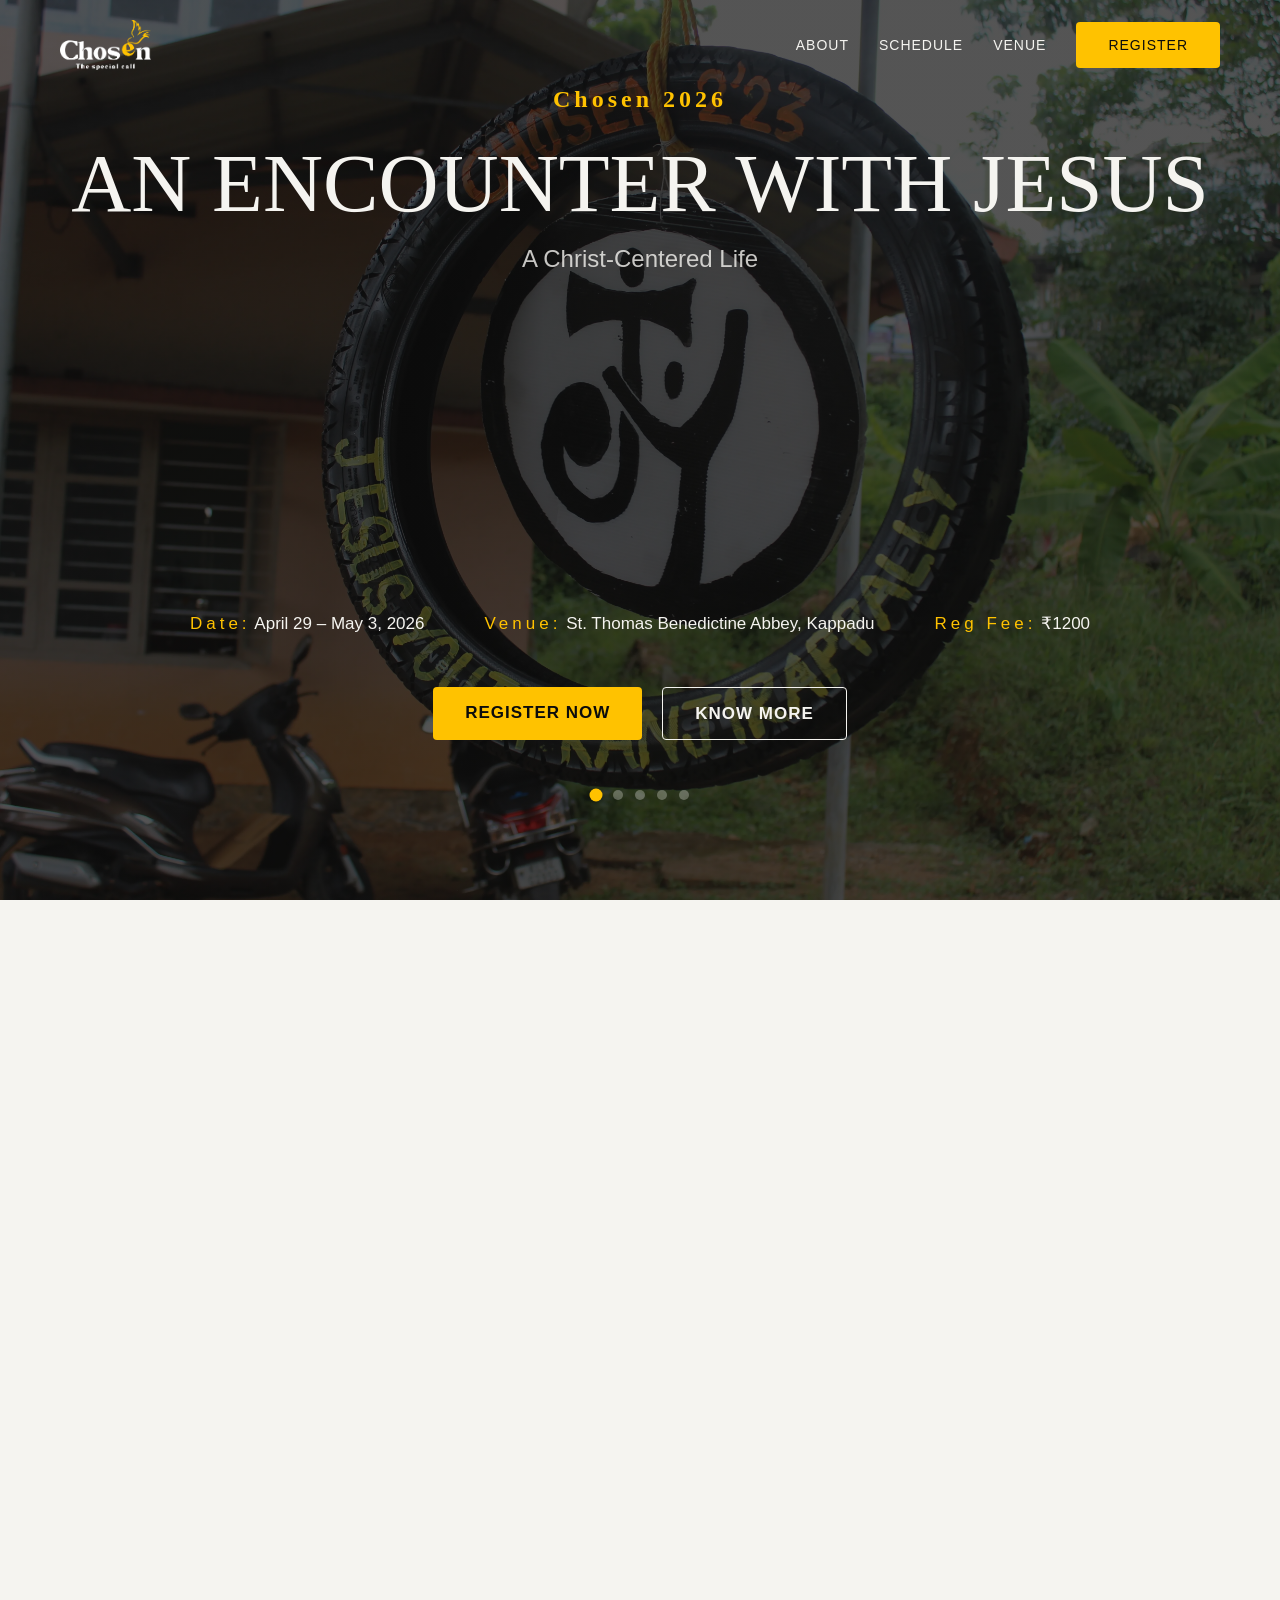
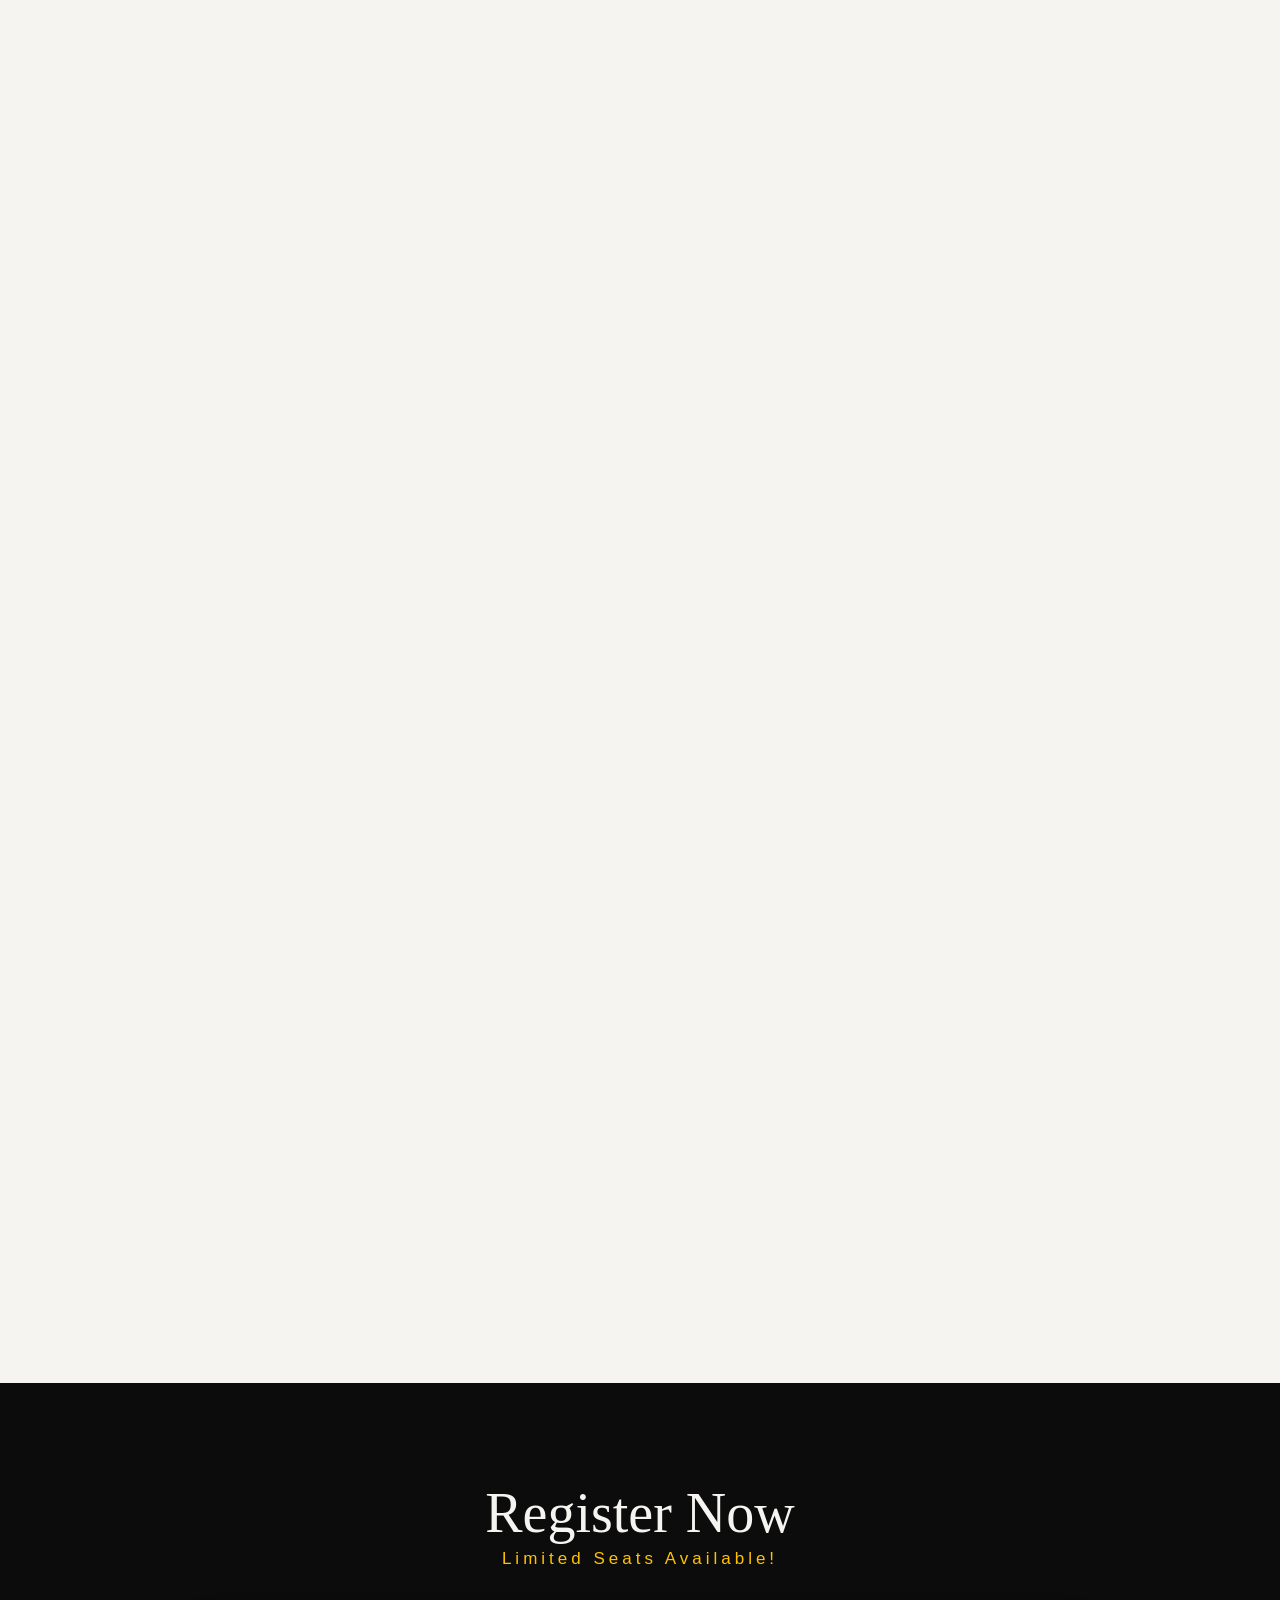
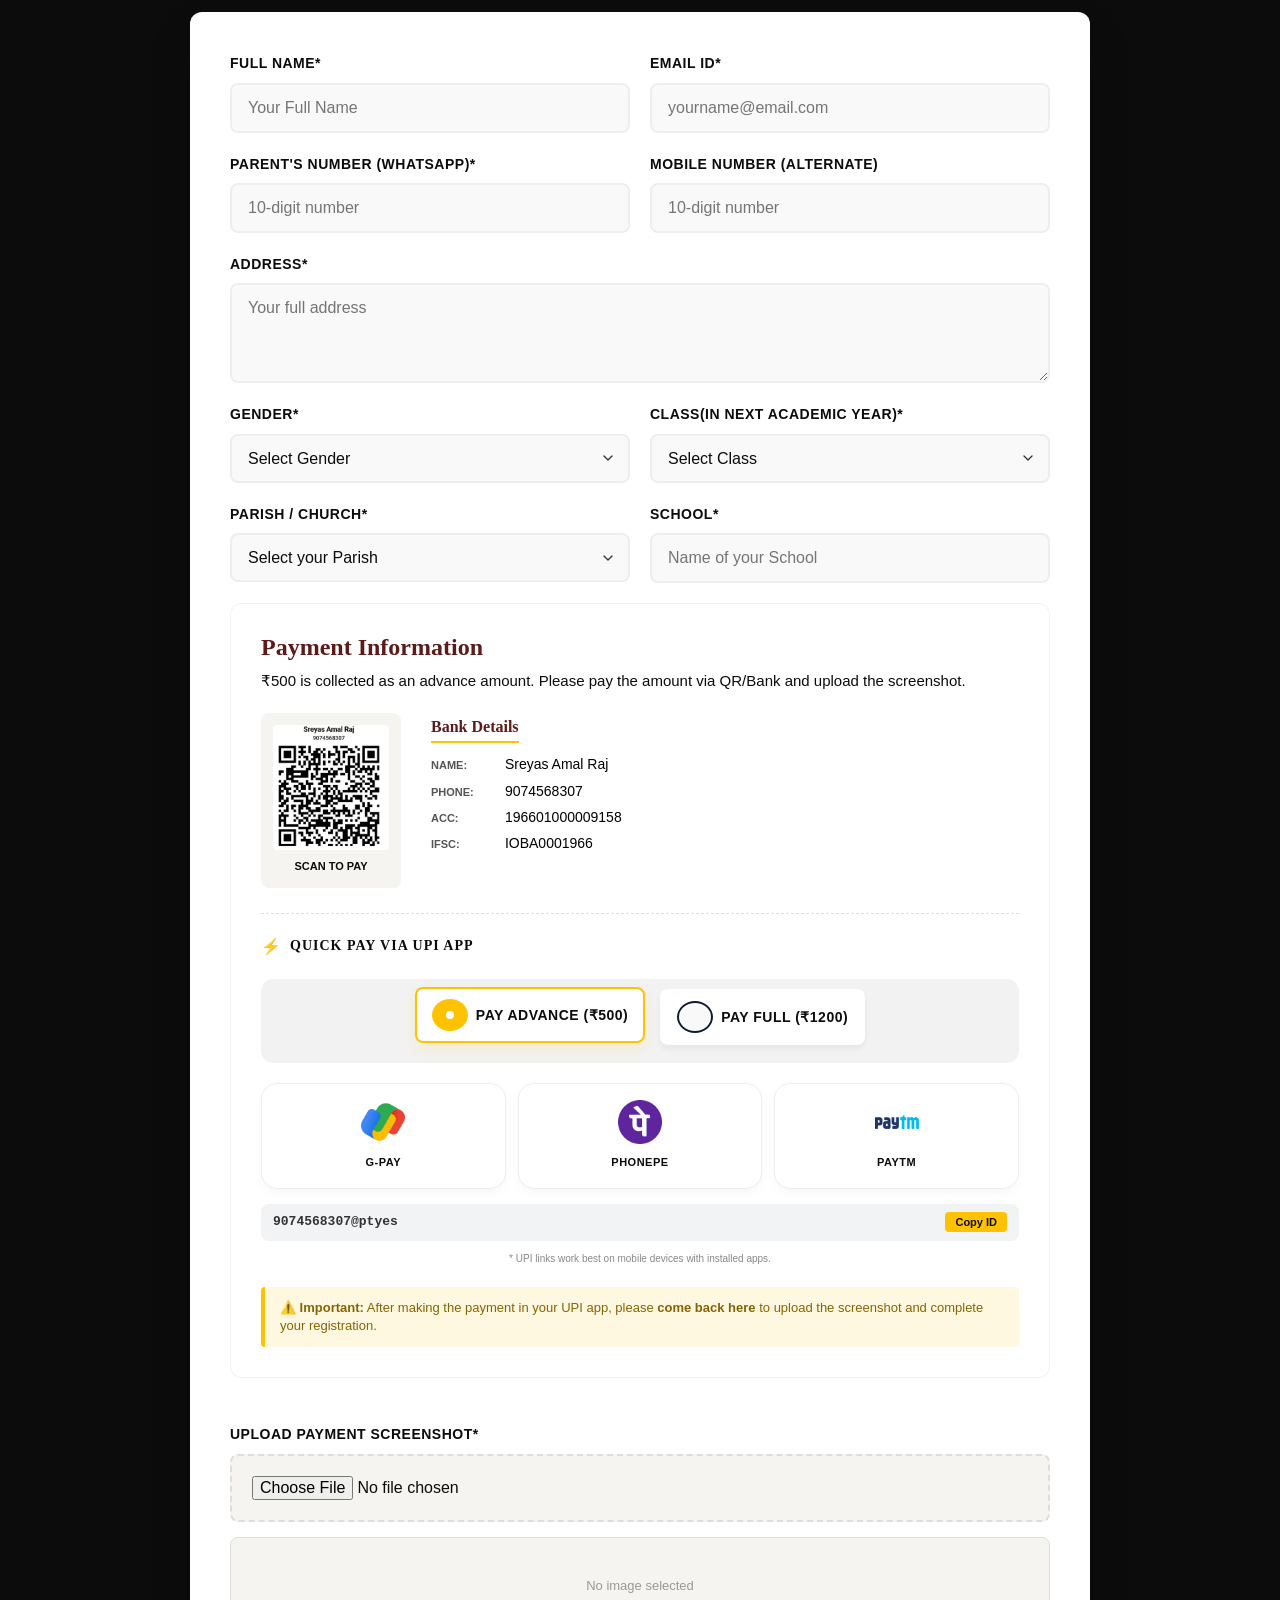
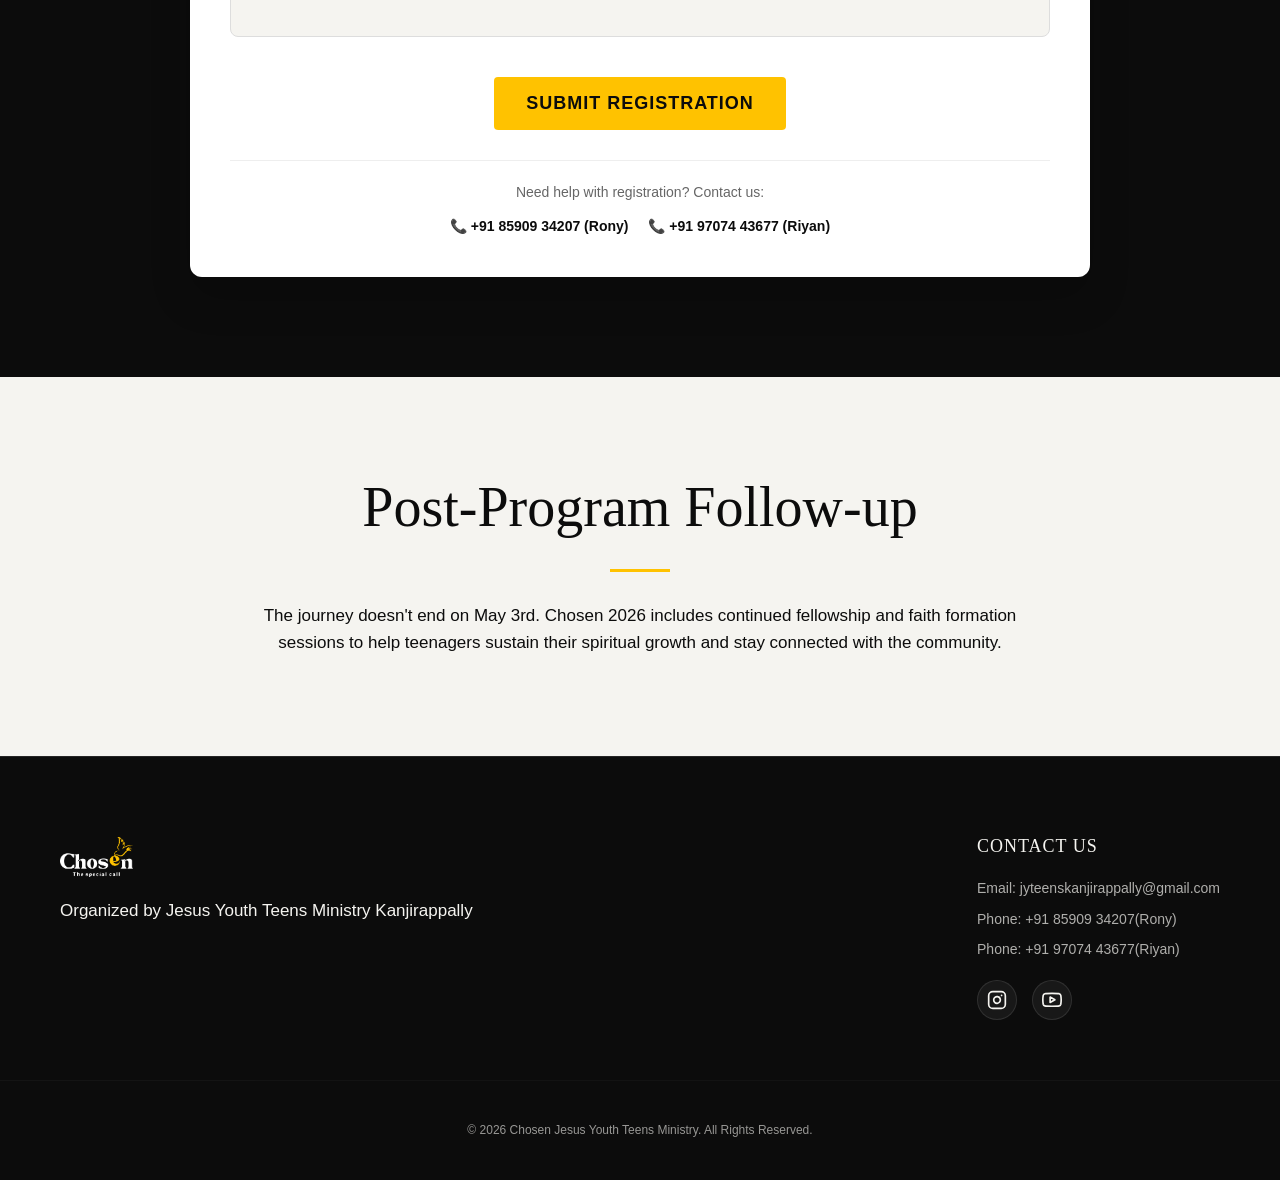
==== index.html @ 2f6049f5 "Updates" ====
<!DOCTYPE html>
<html lang="en">

<head>
    <meta charset="UTF-8">
    <meta name="viewport" content="width=device-width, initial-scale=1.0">
    <title>Chosen 2026 | Jesus Youth Teens Ministry</title>
    <meta name="description"
        content="An Encounter with Jesus | A Christ-Centered Life. Join us for Chosen 2026 at St. Thomas Benedictine Abbey. April 29 to May 3, 2026.">
    <meta name="keywords"
        content="Chosen 2026, Jesus Youth, Teens Ministry, Christ-Centered Life, St. Thomas Benedictine Abbey, Catholic Youth Program">
    <meta name="author" content="Jesus Youth Teens Ministry">

    <!-- Open Graph / Facebook -->
    <meta property="og:type" content="website">
    <meta property="og:url" content="https://chosen.jykply.in">
    <meta property="og:title" content="Chosen 2026 | Jesus Youth Teens Ministry">
    <meta property="og:description"
        content="An Encounter with Jesus | A Christ-Centered Life. Join us for Chosen 2026 at St. Thomas Benedictine Abbey.">
    <meta property="og:image" content="assets/img1.webp">




    <!-- Theme Color -->
    <meta name="theme-color" content="#0C0C0C">

    <!-- Fonts -->
    <link
        href="https://api.fontshare.com/v2/css?f[]=gambarino@400&f[]=ranade@100,200,300,400,500,700,800,900&display=swap"
        rel="stylesheet">

    <!-- CSS -->
    <link rel="stylesheet" href="index.css">
</head>

<body>
    <!-- Preloader -->
    <div id="preloader">
        <div class="preloader-content">
            <img src="assets/Preloader.png" alt="Holy Spirit Pigeon" class="pigeon-loader">
            <p class="preloader-caption">Come Holy Spirit, fill our hearts...</p>
        </div>
    </div>

    <!-- Hero Section -->
    <header class="dark-bg" id="hero">
        <div class="hero-carousel">
            <div class="carousel-slide active"
                style="background-image: linear-gradient(rgba(12, 12, 12, 0.7), rgba(12, 12, 12, 0.7)), url('assets/img1.webp');">
            </div>
            <div class="carousel-slide"
                style="background-image: linear-gradient(rgba(12, 12, 12, 0.7), rgba(12, 12, 12, 0.7)), url('assets/img2.webp');">
            </div>
            <div class="carousel-slide"
                style="background-image: linear-gradient(rgba(12, 12, 12, 0.7), rgba(12, 12, 12, 0.7)), url('assets/img3.webp');">
            </div>
            <div class="carousel-slide"
                style="background-image: linear-gradient(rgba(12, 12, 12, 0.7), rgba(12, 12, 12, 0.7)), url('assets/img4.webp');">
            </div>
            <div class="carousel-slide"
                style="background-image: linear-gradient(rgba(12, 12, 12, 0.7), rgba(12, 12, 12, 0.7)), url('assets/img5.webp');">
            </div>
        </div>

        <nav>
            <div class="nav-container">
                <img src="assets/Chosen logo- White.png" alt="Chosen Logo" class="logo">
                <div class="nav-links">
                    <a href="#about">About</a>
                    <a href="#schedule">Schedule</a>
                    <a href="#venue">Venue</a>
                    <a href="#register" class="btn btn-primary small">Register</a>
                </div>
            </div>
        </nav>

        <section class="hero-content">
            <div class="reveal">
                <h4 class="gold-text">Chosen 2026</h4>
                <h1>AN ENCOUNTER <br class="mobile-break">WITH JESUS</h1>
                <p class="tagline">A Christ-Centered Life</p>
                <div class="hero-bottom-wrapper">
                    <div class="hero-details">
                        <span><span class="gold-text">Date:</span> April 29 – May 3, 2026</span>
                        <span><span class="gold-text">Venue:</span> St. Thomas Benedictine Abbey, Kappadu</span>
                        <span><span class="gold-text">Reg Fee:</span> ₹1200</span>
                    </div>
                    <div class="hero-actions">
                        <a href="#register" class="btn btn-primary">Register Now</a>
                        <a href="#about" class="btn btn-outline">Know More</a>
                    </div>
                    <div class="carousel-dots">
                        <span class="dot active"></span>
                        <span class="dot"></span>
                        <span class="dot"></span>
                        <span class="dot"></span>
                        <span class="dot"></span>
                    </div>
                </div>
            </div>
        </section>
    </header>

    <!-- Verse Section -->
    <section class="verse-section reveal">
        <div class="center-text max-800">
            <blockquote class="sacred-quote">
                "He calls his own sheep by name and leads them out."
                <cite>John 10:3</cite>
            </blockquote>
        </div>
    </section>

    <!-- Community Intercession Section -->
    <section id="intercession" class="reveal">
        <div class="intercession-container center-text">
            <h2 class="section-title">Community Intercession</h2>
            <div class="divider center"></div>
            <p class="sub-text">Wait Wait Wait... Before Scrolling further down just offer a prayer for our Program</p>
            <div class="grand-total-box">
                <span class="total-label">Total Intercessions Offered</span>
                <div class="total-count" id="grand-total-count">...</div>
            </div>

            <div class="intercession-grid">
                <!-- Dynamically populated by script.js -->
            </div> <!-- closing intercession-grid -->
        </div> <!-- closing intercession-container -->

    </section>

    <!-- About Section -->
    <section id="about" class="reveal">
        <div class="section-grid">
            <div class="text-content">
                <h2 class="section-title">About the Program</h2>
                <div class="divider"></div>
                <p>Chosen 2026 is the premier Jesus Youth Teens Ministry program designed specifically for teenagers to
                    encounter the living Christ. Our mission is to help young hearts find their purpose and growth in a
                    Christ-centered life through spiritual formation, fellowship, and joyful witness.</p>
                <p>Now in its <strong>4th successful year</strong>, Chosen continues to be a transformative journey for
                    students across the region, building on the grace and testimony of the past three years.</p>
            </div>
            <div class="stats-grid">
                <div class="stat-card">
                    <span class="stat-num">3+</span>
                    <span class="stat-label">Years of Impact</span>
                </div>
                <div class="stat-card">
                    <span class="stat-num">2026</span>
                    <span class="stat-label">4th Edition</span>
                </div>
            </div>
        </div>
    </section>

    <!-- Who Can Attend -->
    <section id="eligibility" class="dark-bg reveal">
        <div class="container">
            <h2 class="center-text">Who Can Attend?</h2>
            <div class="eligibility-content">
                <div class="eligibility-card">
                    <div class="card-icon">🎓</div>
                    <h3>Students</h3>
                    <p>Open to all students from <strong>Class 8 to 12</strong>.</p>
                </div>
                <div class="eligibility-card">
                    <div class="card-icon">✨</div>
                    <h3>Open Heart</h3>
                    <p>No prior experience required—just a heart open to encounter Jesus.</p>
                </div>
            </div>
        </div>
    </section>

    <!-- Program Highlights -->
    <section id="highlights" class="reveal">
        <h2 class="center-text">Program Highlights</h2>
        <div class="divider center"></div>
        <div class="highlights-grid">
            <div class="highlight-item">
                <div class="item-icon">
                    <svg viewBox="0 0 24 24" fill="none" stroke="currentColor" stroke-width="1.5" stroke-linecap="round"
                        stroke-linejoin="round">
                        <path d="M12 2v20M2 12h20"></path>
                        <circle cx="12" cy="12" r="10"></circle>
                    </svg>
                </div>
                <h3>Eucharistic Adoration</h3>
                <p>A quiet time of profound encounter and intimate prayer with the Blessed Sacrament.</p>
            </div>
            <div class="highlight-item">
                <div class="item-icon">
                    <svg viewBox="0 0 24 24" fill="none" stroke="currentColor" stroke-width="1.5" stroke-linecap="round"
                        stroke-linejoin="round">
                        <path d="M3 9l9-7 9 7v11a2 2 0 0 1-2 2H5a2 2 0 0 1-2-2z"></path>
                        <polyline points="9 22 9 12 15 12 15 22"></polyline>
                        <path d="M12 7v5"></path>
                        <path d="M10 9h4"></path>
                    </svg>
                </div>
                <h3>Holy Mass & Confession</h3>
                <p>The source and summit of our faith, celebrated with devotion, alongside the healing grace of
                    God's mercy through Reconciliation.</p>
            </div>
            <div class="highlight-item">
                <div class="item-icon">
                    <svg viewBox="0 0 24 24" fill="none" stroke="currentColor" stroke-width="1.5" stroke-linecap="round"
                        stroke-linejoin="round">
                        <path d="M12 1a3 3 0 0 0-3 3v8a3 3 0 0 0 6 0V4a3 3 0 0 0-3-3z"></path>
                        <path d="M19 10v2a7 7 0 0 1-14 0v-2"></path>
                        <line x1="12" y1="19" x2="12" y2="23"></line>
                        <line x1="8" y1="23" x2="16" y2="23"></line>
                    </svg>
                </div>
                <h3>Spirit-filled Talks</h3>
                <p>Inspiring sessions led by speakers who share powerful testimonies and biblical insights.</p>
            </div>
            <div class="highlight-item">
                <div class="item-icon">
                    <svg viewBox="0 0 24 24" fill="none" stroke="currentColor" stroke-width="1.5" stroke-linecap="round"
                        stroke-linejoin="round">
                        <path d="M9 18V5l12-2v13"></path>
                        <circle cx="6" cy="18" r="3"></circle>
                        <circle cx="18" cy="16" r="3"></circle>
                    </svg>
                </div>
                <h3>Music Concert</h3>
                <p>Lively worship and praise music that connects the heart to the Heavens.</p>
            </div>
            <div class="highlight-item">
                <div class="item-icon">
                    <svg viewBox="0 0 24 24" fill="none" stroke="currentColor" stroke-width="1.5" stroke-linecap="round"
                        stroke-linejoin="round">
                        <rect x="2" y="7" width="20" height="15" rx="2" ry="2"></rect>
                        <polyline points="17 2 12 7 7 2"></polyline>
                    </svg>
                </div>
                <h3>Skits & Games</h3>
                <p>Creative expressions of faith and interactive games that build lasting bonds.</p>
            </div>
            <div class="highlight-item">
                <div class="item-icon">
                    <svg viewBox="0 0 24 24" fill="none" stroke="currentColor" stroke-width="1.5" stroke-linecap="round"
                        stroke-linejoin="round">
                        <path d="M17 21v-2a4 4 0 0 0-4-4H5a4 4 0 0 0-4 4v2"></path>
                        <circle cx="9" cy="7" r="4"></circle>
                        <path d="M23 21v-2a4 4 0 0 0-3-3.87"></path>
                        <path d="M16 3.13a4 4 0 0 1 0 7.75"></path>
                    </svg>
                </div>
                <h3>Fellowship</h3>
                <p>Join a community of like-minded teenagers growing together in faith and love.</p>
            </div>
        </div>
    </section>

    <!-- Schedule Overview -->
    <section id="schedule" class="dark-bg reveal">
        <h2 class="center-text">Schedule Overview</h2>
        <div class="timeline">
            <div class="timeline-item">
                <div class="day">Day 1</div>
                <div class="event">
                    <h4>April 29 | 5:00 PM</h4>
                    <p>Arrival & Opening Session</p>
                </div>
            </div>
            <div class="timeline-item">
                <div class="day">Day 2-4</div>
                <div class="event">
                    <h4>April 30 - May 2</h4>
                    <p>Spiritual Enrichement, Activities & Fellowship</p>
                </div>
            </div>
            <div class="timeline-item">
                <div class="day">Day 5</div>
                <div class="event">
                    <h4>May 3 | 9:00 AM</h4>
                    <p>Concluding Mass & Departure</p>
                </div>
            </div>
        </div>
    </section>

    <!-- Venue Section -->
    <section id="venue" class="reveal">
        <h2 class="center-text">Venue</h2>
        <div class="venue-container">
            <div class="venue-info">
                <h3>St. Thomas Benedictine Abbey, Kappadu</h3>
                <a href="https://www.google.com/maps/search/?api=1&query=St.+Thomas+Benedictine+Abbey" target="_blank"
                    class="btn btn-outline dark">Open in
                    Maps</a>
            </div>
            <div class="map-wrapper">
                <iframe
                    src="https://www.google.com/maps/embed?pb=!1m18!1m12!1m3!1d3580.5244296873966!2d76.77289981008549!3d9.59813097978207!2m3!1f0!2f0!3f0!3m2!1i1024!2i768!4f13.1!3m3!1m2!1s0x3b0634550fe5a6f3%3A0x4bdb28ea482c1e72!2sSt%20Thomas%20Benedictine%20Abbey!5e1!3m2!1sen!2sin!4v1774799631239!5m2!1sen!2sin"
                    width="100%" height="450" style="border:0;" allowfullscreen="" loading="lazy"
                    referrerpolicy="no-referrer-when-downgrade"></iframe>
            </div>
        </div>     
    </section>

    <!-- Registration Section -->
    <section id="register" class="dark-bg reveal">
        <div class="registration-container">
            <h2 class="center-text">Register Now</h2>
            <p class="center-text gold-text">Limited Seats Available!</p>
            <div class="form-wrapper">
                <form id="registration-form" class="registration-form">
                    <div class="form-grid">
                        <!-- Full Name -->
                        <div class="form-group">
                            <label for="name">Full Name*</label>
                            <input type="text" id="name" name="entry.2091411726" placeholder="Your Full Name" required>
                            <span class="error-message">Please enter your full name</span>
                        </div>

                        <!-- Email -->
                        <div class="form-group">
                            <label for="email">Email ID*</label>
                            <input type="email" id="email" name="entry.1028874845" placeholder="yourname@email.com"
                                required>
                            <span class="error-message">Please enter a valid email address</span>
                        </div>

                        <!-- Parent's Number -->
                        <div class="form-group">
                            <label for="mobile">Parent's Number (WhatsApp)*</label>
                            <input type="tel" id="mobile" name="entry.1828037736" placeholder="10-digit number" required
                                pattern="[0-9]{10}">
                            <span class="error-message">Please enter a valid 10-digit mobile number</span>
                        </div>

                        <!-- Mobile Number (Optional) -->
                        <div class="form-group">
                            <label for="alt_mobile">Mobile Number (Alternate)</label>
                            <input type="tel" id="alt_mobile" name="entry.1730163662" placeholder="10-digit number"
                                pattern="[0-9]{10}">
                        </div>

                        <!-- Address -->
                        <div class="form-group full-width">
                            <label for="address">Address*</label>
                            <textarea id="address" name="entry.2057962909" placeholder="Your full address" rows="3"
                                required></textarea>
                            <span class="error-message">Please enter your full address</span>
                        </div>

                        <!-- Gender -->
                        <div class="form-group">
                            <label for="gender">Gender*</label>
                            <select id="gender" name="entry.1030283989" required>
                                <option value="" disabled selected>Select Gender</option>
                                <option value="Male">Male</option>
                                <option value="Female">Female</option>
                            </select>
                            <span class="error-message">Please select your gender</span>
                        </div>

                        <!-- Class -->
                        <div class="form-group">
                            <label for="class">Class(In next academic year)*</label>
                            <select id="class" name="entry.146500009" required>
                                <option value="" disabled selected>Select Class</option>
                                <option value="8">8</option>
                                <option value="9">9</option>
                                <option value="10">10</option>
                                <option value="11">11</option>
                                <option value="12">12</option>
                                <option value="+2 Passout">+2 Passout</option>
                            </select>
                            <span class="error-message">Please select your class</span>
                        </div>

                        <!-- Parish -->
                        <div class="form-group">
                            <label for="parish_select">Parish / Church*</label>
                            <select id="parish_select" name="entry.349600665" required
                                onchange="toggleOtherParish(this.value)">
                                <option value="" disabled selected>Select your Parish</option>
                                <option value="Alampally St. Dominic">Alampally St. Dominic</option>
                                <option value="Amalagiri St. Thomas">Amalagiri St. Thomas</option>
                                <option value="Amaravathy St. Joseph">Amaravathy St. Joseph</option>
                                <option value="Anakkal St. Antony">Anakkal St. Antony</option>
                                <option value="Anakkara St. Thomas Forane">Anakkara St. Thomas Forane</option>
                                <option value="Anavilasam St. George">Anavilasam St. George</option>
                                <option value="Anchilippa Pius X">Anchilippa Pius X</option>
                                <option value="Angel Valley St. Mary">Angel Valley St. Mary</option>
                                <option value="Anickad St. Mary">Anickad St. Mary</option>
                                <option value="Aniyartholu St. Thomas">Aniyartholu St. Thomas</option>
                                <option value="Arayanjilimannu St. Joseph">Arayanjilimannu St. Joseph</option>
                                <option value="Azhangadu St. Antony">Azhangadu St. Antony</option>
                                <option value="Chakkupallam Carmala Matha">Chakkupallam Carmala Matha</option>
                                <option value="Chamampathal Fathim Matha">Chamampathal Fathim Matha</option>
                                <option value="Cheenkalthadam St. Joseph">Cheenkalthadam St. Joseph</option>
                                <option value="Chellarkovil Mar Sleeva">Chellarkovil Mar Sleeva</option>
                                <option value="Chembalam St. Mary">Chembalam St. Mary</option>
                                <option value="Chembanoly St. Sebastian">Chembanoly St. Sebastian</option>
                                <option value="Chemmannu St. Thomas">Chemmannu St. Thomas</option>
                                <option value="Chengalam St. Antony">Chengalam St. Antony</option>
                                <option value="Chenkal Sacred Heart">Chenkal Sacred Heart</option>
                                <option value="Chennakkunnu St. George">Chennakkunnu St. George</option>
                                <option value="Cheruvallikulam St. George">Cheruvallikulam St. George</option>
                                <option value="Cheruvally St. Mary">Cheruvally St. Mary</option>
                                <option value="Chinnar St. George">Chinnar St. George</option>
                                <option value="Chottupara St. Gianna">Chottupara St. Gianna</option>
                                <option value="Cumbammettu St. Joseph">Cumbammettu St. Joseph</option>
                                <option value="Edakkunnam Velankanni Matha">Edakkunnam Velankanni Matha</option>
                                <option value="Edamon St. Mary">Edamon St. Mary</option>
                                <option value="Elamgulam St. Mary">Elamgulam St. Mary</option>
                                <option value="Elangoi Holy Cross">Elangoi Holy Cross</option>
                                <option value="Elappara St. Alphonsa">Elappara St. Alphonsa</option>
                                <option value="Elikkulam Infant Jesus">Elikkulam Infant Jesus</option>
                                <option value="Elivalikkara St. Antony">Elivalikkara St. Antony</option>
                                <option value="Erumely Assumption Forane">Erumely Assumption Forane</option>
                                <option value="Eruthvapuzha Infant Jesus">Eruthvapuzha Infant Jesus</option>
                                <option value="Geenvalley Infant Jesus">Geenvalley Infant Jesus</option>
                                <option value="Grace Mount Grace Matha">Grace Mount Grace Matha</option>
                                <option value="Inchiyani Holy Family">Inchiyani Holy Family</option>
                                <option value="John Paul Nagar St. John Paul II">John Paul Nagar St. John Paul II
                                </option>
                                <option value="Kalthotty Holy Family">Kalthotty Holy Family</option>
                                <option value="Kanamala St.Thomas">Kanamala St.Thomas</option>
                                <option value="Kanayankavayal St. Mary">Kanayankavayal St. Mary</option>
                                <option value="Kanchiyar St. Mary">Kanchiyar St. Mary</option>
                                <option value="Kanjirapally St. Dominic Cathedral">Kanjirapally St. Dominic Cathedral
                                </option>
                                <option value="Kannampally St. Mary">Kannampally St. Mary</option>
                                <option value="Kannimala St. Joseph">Kannimala St. Joseph</option>
                                <option value="Kappad Holy Cross">Kappad Holy Cross</option>
                                <option value="Karikattoor St. Antony">Karikattoor St. Antony</option>
                                <option value="Karikulam Fathima Matha">Karikulam Fathima Matha</option>
                                <option value="Karunapuram St. Mary">Karunapuram St. Mary</option>
                                <option value="Kattappana St. George Forane">Kattappana St. George Forane</option>
                                <option value="Keerikkara St. Antony">Keerikkara St. Antony</option>
                                <option value="Kizhakkemattukatta St. Thomas">Kizhakkemattukatta St. Thomas</option>
                                <option value="Kochera St. Joseph">Kochera St. Joseph</option>
                                <option value="Kochuthovala St. Joseph">Kochuthovala St. Joseph</option>
                                <option value="Kollamula Maria Goretti">Kollamula Maria Goretti</option>
                                <option value="Konni St. Jude">Konni St. Jude</option>
                                <option value="Koothattukulam (Chittar) Assumption">Koothattukulam (Chittar) Assumption
                                </option>
                                <option value="Koovapally St. Joseph">Koovapally St. Joseph</option>
                                <option value="Koratty New St. Joseph">Koratty New St. Joseph</option>
                                <option value="Koruthodu St. George">Koruthodu St. George</option>
                                <option value="Kozhancherry Holy Family">Kozhancherry Holy Family</option>
                                <option value="Kumily-Attapallam St. Thomas Forane">Kumily-Attapallam St. Thomas Forane
                                </option>
                                <option value="Kunnumbhagam St. Joseph">Kunnumbhagam St. Joseph</option>
                                <option value="Kurumpanmoozhy St. Thomas">Kurumpanmoozhy St. Thomas</option>
                                <option value="Kuzhitholu St. Sebastian">Kuzhitholu St. Sebastian</option>
                                <option value="Madukka St. Mathew">Madukka St. Mathew</option>
                                <option value="Mangapara Nithyasahaya Matha">Mangapara Nithyasahaya Matha</option>
                                <option value="Mangapetta St. Thomas">Mangapetta St. Thomas</option>
                                <option value="Manipuzha Christ the King">Manipuzha Christ the King</option>
                                <option value="Mariagiri St. Sebastian">Mariagiri St. Sebastian</option>
                                <option value="Marykulam St. George">Marykulam St. George</option>
                                <option value="Meenkuzhy Little Flower">Meenkuzhy Little Flower</option>
                                <option value="Meloram St. Sebastian">Meloram St. Sebastian</option>
                                <option value="Meppara Lourde Matha">Meppara Lourde Matha</option>
                                <option value="Mlamala Fathima Matha">Mlamala Fathima Matha</option>
                                <option value="Mukkoottuthara St. Thomas">Mukkoottuthara St. Thomas</option>
                                <option value="Mukkulam St. George">Mukkulam St. George</option>
                                <option value="Mulankunnu Infant Jesus">Mulankunnu Infant Jesus</option>
                                <option value="Mundakayam Our Lady of Dolours">Mundakayam Our Lady of Dolours</option>
                                <option value="Mundakayam St Mary’s Latin Church">Mundakayam St Mary’s Latin Church
                                </option>
                                <option value="Mundakayam St. Joseph Church">Mundakayam St. Joseph Church</option>
                                <option value="Mundiyeruma Assumption">Mundiyeruma Assumption</option>
                                <option value="Murinjapuzha St. George">Murinjapuzha St. George</option>
                                <option value="Nallathanny Holy Family">Nallathanny Holy Family</option>
                                <option value="Narianpara Holy Cross">Narianpara Holy Cross</option>
                                <option value="Nazranipuram St. Mathew">Nazranipuram St. Mathew</option>
                                <option value="Nettithozhu St. Isidore">Nettithozhu St. Isidore</option>
                                <option value="Neyyattussery St. George">Neyyattussery St. George</option>
                                <option value="Nilackal-Thulapally Marthoma Sleeha">Nilackal-Thulapally Marthoma Sleeha
                                </option>
                                <option value="Niravu St. Mary">Niravu St. Mary</option>
                                <option value="Nirmalagiri St. Antony">Nirmalagiri St. Antony</option>
                                <option value="Nirmalapuram Holy Family">Nirmalapuram Holy Family</option>
                                <option value="Padanilam St. Sebastian">Padanilam St. Sebastian</option>
                                <option value="Palampra Gethsemene">Palampra Gethsemene</option>
                                <option value="Palapra Vimala Matha">Palapra Vimala Matha</option>
                                <option value="Paloorkavu St. George">Paloorkavu St. George</option>
                                <option value="Pampadumpara St. George">Pampadumpara St. George</option>
                                <option value="Panapilavu St. Joseph">Panapilavu St. Joseph</option>
                                <option value="Pathanamthitta Mary Matha Forane">Pathanamthitta Mary Matha Forane
                                </option>
                                <option value="Pazhaya Koratty">Pazhaya Koratty</option>
                                <option value="Pazhayidom St. Michael">Pazhayidom St. Michael</option>
                                <option value="Peermade St. Mary">Peermade St. Mary</option>
                                <option value="Periyar Vallakadavu St. Joseph">Periyar Vallakadavu St. Joseph</option>
                                <option value="Perunadu St. Jude">Perunadu St. Jude</option>
                                <option value="Perunthenaruvi St. Joseph">Perunthenaruvi St. Joseph</option>
                                <option value="Peruvanthanam St. Joseph Forane">Peruvanthanam St. Joseph Forane</option>
                                <option value="Pezhumpara Sacred Heart">Pezhumpara Sacred Heart</option>
                                <option value="Plachery Fathima Matha">Plachery Fathima Matha</option>
                                <option value="Podimattam St. Mary">Podimattam St. Mary</option>
                                <option value="Podimattam St. Joseph Latin Church">Podimattam St. Joseph Latin Church
                                </option>
                                <option value="Ponkunnam Holy Family Forane">Ponkunnam Holy Family Forane</option>
                                <option value="Poomattam St. Thomas">Poomattam St. Thomas</option>
                                <option value="Pulianmala St. Antony">Pulianmala St. Antony</option>
                                <option value="Pulinkatta St. George">Pulinkatta St. George</option>
                                <option value="Pullanithakidy St. Rita">Pullanithakidy St. Rita</option>
                                <option value="Pullikkanam St. Thomas">Pullikkanam St. Thomas</option>
                                <option value="Punchavayal St. Sebastian">Punchavayal St. Sebastian</option>
                                <option value="Purakkayam St. Joseph">Purakkayam St. Joseph</option>
                                <option value="Puttady Velankanni Matha">Puttady Velankanni Matha</option>
                                <option value="Rajagiri Christu Raj">Rajagiri Christu Raj</option>
                                <option value="Ramakalmettu Sacred Heart">Ramakalmettu Sacred Heart</option>
                                <option value="Ranni Infant Jesus Forane">Ranni Infant Jesus Forane</option>
                                <option value="Santhigiri St. George">Santhigiri St. George</option>
                                <option value="Sanyasioda St. Antony">Sanyasioda St. Antony</option>
                                <option value="Seethathodu St. George">Seethathodu St. George</option>
                                <option value="Swaraj St. Paul">Swaraj St. Paul</option>
                                <option value="Thachapuzha St. Mary">Thachapuzha St. Mary</option>
                                <option value="Thamarakunnu St. Ephrem">Thamarakunnu St. Ephrem</option>
                                <option value="Thampalakadu St. Thomas">Thampalakadu St. Thomas</option>
                                <option value="Tharakanattukunnu St. Antony">Tharakanattukunnu St. Antony</option>
                                <option value="Thekkemala St. Mary">Thekkemala St. Mary</option>
                                <option value="Third Camp St. Joseph">Third Camp St. Joseph</option>
                                <option value="Uluppooni St. Alphonsa">Uluppooni St. Alphonsa</option>
                                <option value="Umikuppa Lourde Matha">Umikuppa Lourde Matha</option>
                                <option value="Upputhara St. Mary Forane">Upputhara St. Mary Forane</option>
                                <option value="Vadakkemala St. Sebastian">Vadakkemala St. Sebastian</option>
                                <option value="Vakayar Infant Jesus">Vakayar Infant Jesus</option>
                                <option value="Valiyathovala Christ Raj">Valiyathovala Christ Raj</option>
                                <option value="Vallakadavu St. Antony">Vallakadavu St. Antony</option>
                                <option value="Vanchimala St. Antony">Vanchimala St. Antony</option>
                                <option value="Vandanmedu St. Antony">Vandanmedu St. Antony</option>
                                <option value="Vandanpathal St. Paul">Vandanpathal St. Paul</option>
                                <option value="Vechoochira St. Joseph">Vechoochira St. Joseph</option>
                                <option value="Velichiyani St. Thomas Forane">Velichiyani St. Thomas Forane</option>
                                <option value="Vellaramkunnu St. Mary">Vellaramkunnu St. Mary</option>
                                <option value="Wallardy Holy Cross">Wallardy Holy Cross</option>
                                <option value="Yendayar St. Jude">Yendayar St. Jude</option>
                                <option value="other">Other</option>
                            </select>
                            <span class="error-message">Please select your parish</span>
                        </div>

                        <div class="form-group full-width" id="other-parish-group" style="display:none;">
                            <label for="other_parish">Please specify your Parish*</label>
                            <input type="text" id="other_parish" placeholder="Type your Parish/Church name here"
                                class="form-control">
                            <span class="error-message">Please specify your parish name</span>
                        </div>

                        <!-- School -->
                        <div class="form-group">
                            <label for="school">School*</label>
                            <input type="text" id="school" name="entry.621038986" placeholder="Name of your School"
                                required>
                            <span class="error-message">Please enter your school name</span>
                        </div>

                        <!-- Payment Screenshot Info -->
                        <div class="form-group full-width payment-info-section">
                            <div class="payment-instructions">
                                <h3>Payment Information</h3>
                                <p class="payment-advance-note">₹500 is collected as an advance amount. Please pay the
                                    amount via QR/Bank and upload the screenshot.</p>
                                <div class="payment-flex-container">
                                    <div class="qr-code-wrapper">
                                        <img src="assets/QR.jpeg" alt="Scan to pay ₹500" class="payment-qr">
                                        <p class="qr-label">Scan to Pay</p>
                                    </div>
                                    <div class="bank-details">
                                        <h4>Bank Details</h4>
                                        <p style="color: black;"><strong>Name:</strong> Sreyas Amal Raj</p>
                                        <p style="color: black;"><strong>Phone:</strong> 9074568307</p>
                                        <p style="color: black;"><strong>Acc:</strong> 196601000009158</p>
                                        <p style="color: black;"><strong>IFSC:</strong> IOBA0001966</p>
                                    </div>
                                </div>

                                <!-- UPI Apps Section -->
                                <div class="upi-pay-section">
                                    <h4 class="upi-title">Quick Pay via UPI App</h4>

                                    <!-- Amount Selector -->
                                    <div class="amount-selector">
                                        <label class="amount-option">
                                            <input type="radio" name="pay_amount" value="500" checked
                                                onchange="updateUPILinks(500)">
                                            <span>Pay Advance (₹500)</span>
                                        </label>
                                        <label class="amount-option">
                                            <input type="radio" name="pay_amount" value="1200"
                                                onchange="updateUPILinks(1200)">
                                            <span>Pay Full (₹1200)</span>
                                        </label>
                                    </div>

                                    <div class="upi-buttons-grid">
                                        <a href="upi://pay?pa=9074568307@ptyes&pn=Sreyas%20Amal%20Raj&am=500&cu=INR&tn=Chosen%202026%20Registration"
                                            id="upi-gpay" class="upi-btn gpay">
                                            <img src="assets/google-pay-icon.webp" alt="GPay" class="upi-logo">
                                            <span>G-Pay</span>
                                        </a>
                                        <a href="upi://pay?pa=9074568307@ptyes&pn=Sreyas%20Amal%20Raj&am=500&cu=INR&tn=Chosen%202026%20Registration"
                                            id="upi-phonepe" class="upi-btn phonepe">
                                            <img src="assets/phonepe-icon.png" alt="PhonePe" class="upi-logo">
                                            <span>PhonePe</span>
                                        </a>
                                        <a href="upi://pay?pa=9074568307@ptyes&pn=Sreyas%20Amal%20Raj&am=500&cu=INR&tn=Chosen%202026%20Registration"
                                            id="upi-paytm" class="upi-btn paytm">
                                            <img src="assets/paytm-icon.png" alt="Paytm" class="upi-logo">
                                            <span>Paytm</span>
                                        </a>
                                    </div>
                                    <div class="copy-upi-box">
                                        <span class="upi-id-text" id="upi-id-display">9074568307@ptyes</span>
                                        <button type="button" class="copy-btn" onclick="copyUPI()">Copy ID</button>
                                    </div>
                                    <p class="mobile-only-note"
                                        style="font-size: 10px; color: #888; margin-top: 10px; text-align: center;">*
                                        UPI links work best on mobile devices with installed apps.</p>

                                    <!-- Payment Reminder Message -->
                                    <div class="payment-reminder">
                                        <p><strong>⚠️ Important:</strong> After making the payment in your UPI app,
                                            please <strong>come back here</strong> to upload the screenshot and complete
                                            your registration.</p>
                                    </div>
                                </div>
                            </div>
                        </div>

                        <!-- File Upload -->
                        <div class="form-group full-width">
                            <label for="payment_screenshot">Upload Payment Screenshot*</label>
                            <div class="file-upload-wrapper">
                                <input type="file" id="payment_screenshot" accept="image/*" required
                                    onchange="handleFileSelect(this)">
                                <div class="file-upload-preview" id="file-preview">
                                    <span class="preview-text">No image selected</span>
                                </div>
                                <span class="error-message">Please upload the payment screenshot</span>
                            </div>
                        </div>
                    </div>

                    <!-- Submit -->
                    <button type="submit" id="submit-btn" class="btn btn-primary large">Submit
                        Registration</button>
                    <p id="upload-status"
                        style="display:none; text-align:center; margin-top:15px; color: var(--gold-accent); font-weight: 600;">
                        Uploading payment screenshot and completing registration...
                    </p>

                    <!-- Registration Support -->
                    <div class="reg-support">
                        <p>Need help with registration? Contact us:</p>
                        <div class="support-links">
                            <a href="tel:+918590934207">📞 +91 85909 34207 (Rony)</a>
                            <a href="tel:+919707443677">📞 +91 97074 43677 (Riyan)</a>
                        </div>
                    </div>
                </form>

                <div id="form-success" class="success-message" style="display:none;">
                    <!-- <div style="font-size: 60px; margin-bottom: 20px;">✨</div> -->
                    <h3>Registration submitted successfully!</h3>
                    <p>We have received your details. Please <strong>check your email</strong> for a confirmation
                        message.</p>
                    <p style="font-size: 14px; margin-top: 15px; opacity: 0.9;">If you don't receive the email within a
                        few minutes, please contact us at <strong>Rony+91 85909 34207</strong>.</p>

                    <div class="success-social">
                        <p>Stay Connected with us:</p>
                        <a href="https://www.instagram.com/jyteens_kanjirappally?utm_source=ig_web_button_share_sheet&igsh=ZDNlZDc0MzIxNw=="
                            target="_blank" class="insta-success-link">
                            <svg viewBox="0 0 24 24" fill="none" stroke="currentColor" stroke-width="2"
                                stroke-linecap="round" stroke-linejoin="round" class="social-icon">
                                <rect x="2" y="2" width="20" height="20" rx="5" ry="5"></rect>
                                <path d="M16 11.37A4 4 0 1 1 12.63 8 4 4 0 0 1 16 11.37z"></path>
                                <line x1="17.5" y1="6.5" x2="17.51" y2="6.5"></line>
                            </svg>
                            Follow on Instagram
                        </a>
                    </div>
                </div>
            </div>
        </div>
    </section>

    <!-- Follow-Up -->
    <section id="followup" class="reveal">
        <div class="center-text max-800">
            <h2>Post-Program Follow-up</h2>
            <div class="divider center"></div>
            <p>The journey doesn't end on May 3rd. Chosen 2026 includes continued fellowship and faith formation
                sessions to help teenagers sustain their spiritual growth and stay connected with the community.</p>
        </div>
    </section>

    <!-- Footer -->
    <footer class="dark-bg">
        <section class="footer-content">
            <div class="footer-brand">
                <img src="assets/Chosen logo- White.png" alt="Chosen Logo" class="footer-logo">
                <p>Organized by Jesus Youth Teens Ministry Kanjirappally</p>
            </div>
            <div class="footer-contact">
                <h3>Contact Us</h3>
                <p>Email: jyteenskanjirappally@gmail.com</p>
                <p>Phone: +91 85909 34207(Rony)</p>
                <p>Phone: +91 97074 43677(Riyan)</p>

                <div class="footer-socials">
                    <a href="https://www.instagram.com/jyteens_kanjirappally?utm_source=ig_web_button_share_sheet&igsh=ZDNlZDc0MzIxNw=="
                        target="_blank" title="Instagram">
                        <svg viewBox="0 0 24 24" fill="none" stroke="currentColor" stroke-width="2"
                            stroke-linecap="round" stroke-linejoin="round">
                            <rect x="2" y="2" width="20" height="20" rx="5" ry="5"></rect>
                            <path d="M16 11.37A4 4 0 1 1 12.63 8 4 4 0 0 1 16 11.37z"></path>
                            <line x1="17.5" y1="6.5" x2="17.51" y2="6.5"></line>
                        </svg>
                    </a>
                    <a href="https://youtube.com/@jyteenskanjirappally?si=h3AoI40NfAEmr9wS" target="_blank"
                        title="YouTube">
                        <svg viewBox="0 0 24 24" fill="none" stroke="currentColor" stroke-width="2"
                            stroke-linecap="round" stroke-linejoin="round">
                            <path
                                d="M22.54 6.42a2.78 2.78 0 0 0-1.94-2C18.88 4 12 4 12 4s-6.88 0-8.6.46a2.78 2.78 0 0 0-1.94 2A29 29 0 0 0 1 11.75a29 29 0 0 0 .46 5.33A2.78 2.78 0 0 0 3.4 19.08C5.12 19.54 12 19.54 12 19.54s6.88 0 8.6-.46a2.78 2.78 0 0 0 1.94-2 29 29 0 0 0 .46-5.33 29 29 0 0 0-.46-5.33z">
                            </path>
                            <polygon points="9.75 15.02 15.5 11.75 9.75 8.48 9.75 15.02"></polygon>
                        </svg>
                    </a>
                </div>
            </div>
        </section>
        <div class="footer-bottom">
            <p>&copy; 2026 Chosen Jesus Youth Teens Ministry. All Rights Reserved.</p>
        </div>
    </footer>

    <!-- Floating Register Button for Mobile -->
    <a href="#register" id="mobile-reg-btn" class="floating-reg-btn">
        Register Here
    </a>

    <script src="script.js"></script>
</body>

</html>
---- index.css ----
:root {
    /* Colors */
    --primary-black: #0C0C0C;
    --off-white: #F5F4F0;
    --gold-accent: #FFC200;
    --deep-red: #5C1A1B;
    --navy-blue: #0F1C2E;

    /* Fonts */
    --font-heading: 'Gambarino', serif;
    --font-body: 'Ranade', sans-serif;

    /* Font Sizes */
    --h1-size: 100px;
    --h2-size: 56px;
    --h3-size: 36px;
    --h4-size: 24px;
    --body-size: 17px;
    --small-size: 14px;

    /* Spacing */
    --section-padding: 100px 20px;
}

* {
    margin: 0;
    padding: 0;
    box-sizing: border-box;
}

html {
    scroll-behavior: smooth;
}

body {
    font-family: var(--font-body);
    font-size: var(--body-size);
    color: var(--primary-black);
    background-color: var(--off-white);
    line-height: 1.6;
    overflow-x: hidden;
}

.mobile-break {
    display: none;
}

/* Preloader */
#preloader {
    position: fixed;
    top: 0;
    left: 0;
    width: 100%;
    height: 100%;
    background: #ffffff;
    background: radial-gradient(circle at center, #ffffff 0%, #f0f0f0 100%);
    display: flex;
    justify-content: center;
    align-items: center;
    z-index: 10000;
    transition: opacity 0.8s cubic-bezier(0.65, 0, 0.35, 1), visibility 0.8s;
}

#preloader.fade-out {
    opacity: 0;
    visibility: hidden;
}

.preloader-content {
    text-align: center;
    position: relative;
    animation: simplePulse 2s ease-in-out infinite;
}

.pigeon-loader {
    width: 180px;
    height: auto;
    display: block;
    margin: 0 auto 40px;
    filter: drop-shadow(0 10px 30px rgba(0, 0, 0, 0.05));
}

.preloader-caption {
    font-family: var(--font-heading);
    color: var(--deep-red);
    font-size: 20px;
    font-weight: 500;
    letter-spacing: 3px;
    text-transform: capitalize;
}

@keyframes simplePulse {

    0%,
    100% {
        transform: scale(1);
        opacity: 0.8;
    }

    50% {
        transform: scale(1.05);
        opacity: 1;
    }
}

h1,
h2,
h3 {
    font-family: var(--font-heading);
    font-weight: normal;
    line-height: 1.1;
}

h1 {
    font-size: clamp(48px, 6.5vw, var(--h1-size));
    white-space: nowrap;
}

h2 {
    font-size: var(--h2-size);
}

h3 {
    font-size: var(--h3-size);
}

h4 {
    font-family: var(--font-heading);
    font-size: var(--h4-size);
    font-weight: 600;
}

a {
    text-decoration: none;
    color: inherit;
    transition: 0.3s ease;
}

ul {
    list-style: none;
}

img {
    max-width: 100%;
    display: block;
}

/* Base Layout */
section {
    padding: var(--section-padding);
    max-width: 1200px;
    margin: 0 auto;
}

.dark-bg {
    background-color: var(--primary-black);
    color: var(--off-white);
    max-width: 100%;
}

.dark-bg section {
    max-width: 1200px;
}

/* Components */
.btn {
    display: inline-block;
    padding: 12px 32px;
    border-radius: 4px;
    font-weight: 600;
    cursor: pointer;
    border: none;
    transition: all 0.3s ease;
    font-family: var(--font-body);
    text-transform: uppercase;
    letter-spacing: 1px;
    white-space: nowrap;
}

.btn-primary {
    background-color: var(--gold-accent);
    color: var(--primary-black);
}

.btn-primary:hover {
    background-color: #e6af00;
    transform: translateY(-2px);
    box-shadow: 0 4px 12px rgba(255, 194, 0, 0.3);
}

.btn-outline {
    background-color: transparent;
    color: var(--off-white);
    border: 1px solid var(--off-white);
}

.btn-outline:hover {
    background-color: var(--off-white);
    color: var(--primary-black);
}

/* Animations */
.reveal {
    opacity: 0;
    transform: translateY(30px);
    transition: all 0.8s ease-out;
}

.reveal.active {
    opacity: 1;
    transform: translateY(0);
}

/* Responsive */
@media (max-width: 1024px) {
    :root {
        --h1-size: 80px;
        --h2-size: 48px;
        --h3-size: 32px;
    }
}

/* Navigation */
nav {
    position: absolute;
    top: 0;
    left: 0;
    width: 100%;
    z-index: 1000;
    padding: 20px 0;
}

.nav-container {
    max-width: 1200px;
    margin: 0 auto;
    display: flex;
    justify-content: space-between;
    align-items: center;
    padding: 0 20px;
}

.logo {
    height: 50px;
}

.nav-links {
    display: flex;
    gap: 30px;
    align-items: center;
}

.nav-links a {
    font-size: 14px;
    font-weight: 500;
    text-transform: uppercase;
    letter-spacing: 1px;
}

.nav-links a:hover {
    color: var(--gold-accent);
}

/* Hero Section */
#hero {
    min-height: 100vh;
    display: flex;
    flex-direction: column;
    justify-content: center;
    position: relative;
    overflow: hidden;
}

.hero-carousel {
    position: absolute;
    top: 0;
    left: 0;
    width: 100%;
    height: 100%;
    z-index: 1;
}

.carousel-slide {
    position: absolute;
    top: 0;
    left: 0;
    width: 100%;
    height: 100%;
    background-size: cover;
    background-position: center;
    opacity: 0;
    transition: opacity 1s ease-in-out;
}

.carousel-slide.active {
    opacity: 1;
}

.hero-content {
    text-align: center;
    padding-top: 80px;
    position: relative;
    z-index: 10;
    max-width: 1400px;
    height: 100vh;
    display: flex;
    flex-direction: column;
    justify-content: center;
}

.hero-content>.reveal {
    flex: 1;
    display: flex;
    flex-direction: column;
    justify-content: center;
    width: 100%;
}

.hero-bottom-wrapper {
    margin-top: auto;
    /* padding-bottom: 10px; */
}

.carousel-dots {
    display: flex;
    justify-content: center;
    gap: 12px;
    margin-top: 50px;
}

.dot {
    width: 10px;
    height: 10px;
    border-radius: 50%;
    background: rgba(245, 244, 240, 0.3);
    cursor: pointer;
    transition: all 0.3s ease;
}

.dot.active {
    background: var(--gold-accent);
    transform: scale(1.3);
}

.gold-text {
    color: var(--gold-accent);
    letter-spacing: 4px;
    margin-bottom: 20px;
}

.tagline {
    font-size: 24px;
    margin: 10px 0 35px;
    font-weight: 300;
    color: rgba(245, 244, 240, 0.8);
}

.hero-details {
    display: flex;
    justify-content: center;
    gap: 60px;
    margin-bottom: 50px;
}

.detail-item {
    display: flex;
    flex-direction: column;
    align-items: center;
}

.detail-item .label {
    font-size: 14px;
    text-transform: uppercase;
    color: var(--gold-accent);
    margin-bottom: 8px;
}

.detail-item .value {
    font-size: 20px;
}

.hero-actions {
    display: flex;
    justify-content: center;
    gap: 20px;
}

/* Common Layouts */
.center-text {
    text-align: center;
}

.max-800 {
    max-width: 800px;
    margin-left: auto;
    margin-right: auto;
}

.divider {
    width: 60px;
    height: 3px;
    background: var(--gold-accent);
    margin: 30px 0;
}

.divider.center {
    margin-left: auto;
    margin-right: auto;
}

/* Intercession Section Styles */
#intercession {
    background-color: var(--off-white);
    padding: 120px 20px;
}

.grand-total-box {
    background: var(--navy-blue);
    color: var(--off-white);
    padding: 40px 60px;
    border-radius: 30px;
    display: inline-block;
    margin: 20px auto 40px;
    box-shadow: 0 30px 60px rgba(0, 0, 0, 0.15);
    border: 1px solid rgba(255, 194, 0, 0.3);
    position: relative;
    overflow: hidden;
}

.grand-total-box::before {
    content: '';
    position: absolute;
    top: -50%;
    left: -50%;
    width: 200%;
    height: 200%;
    background: radial-gradient(circle, rgba(255, 194, 0, 0.05) 0%, transparent 70%);
}

.grand-total-box .total-label {
    display: block;
    font-size: 13px;
    text-transform: uppercase;
    letter-spacing: 4px;
    color: var(--gold-accent);
    margin-bottom: 12px;
    font-weight: 800;
}

.grand-total-box .total-count {
    font-size: 80px;
    font-family: var(--font-heading);
    color: #fff;
    line-height: 1;
    text-shadow: 0 4px 20px rgba(0, 0, 0, 0.3);
}

.intercession-grid {
    display: grid;
    grid-template-columns: repeat(4, 1fr);
    gap: 20px;
    margin-top: 60px;
    perspective: 1000px;
}

.intercession-card {
    position: relative;
    height: 300px;
    background: transparent;
    transition: transform 0.6s cubic-bezier(0.4, 0, 0.2, 1);
    transform-style: preserve-3d;
}

.intercession-card.offered {
    transform: rotateY(180deg);
}

.card-main,
.card-thanks {
    position: absolute;
    width: 100%;
    height: 100%;
    backface-visibility: hidden;
    background: #fff;
    border-radius: 20px;
    padding: 20px 15px;
    box-shadow: 0 10px 25px rgba(0, 0, 0, 0.05);
    display: flex;
    flex-direction: column;
    align-items: center;
    justify-content: center;
    border: 1px solid rgba(0, 0, 0, 0.03);
}

.card-thanks {
    transform: rotateY(180deg);
    background: var(--navy-blue);
    color: var(--off-white);
    text-align: center;
}

.intercession-card .card-icon {
    font-size: 32px;
    margin-bottom: 10px;
}

.intercession-card h3 {
    font-size: 18px;
    margin-bottom: 6px;
    color: var(--primary-black);
}

.intercession-card .count {
    font-size: 28px;
    font-family: var(--font-heading);
    color: var(--deep-red);
    margin-bottom: 2px;
    font-weight: 700;
}

.count-label {
    font-size: 10px;
    text-transform: uppercase;
    letter-spacing: 1px;
    color: #888;
    margin-bottom: 20px;
}

.user-controls {
    width: 100%;
    margin-top: auto;
}

.stepper {
    display: flex;
    align-items: center;
    justify-content: center;
    gap: 15px;
    background: var(--off-white);
    padding: 6px;
    border-radius: 10px;
    margin-bottom: 12px;
}

.stepper button {
    width: 32px;
    height: 32px;
    border-radius: 6px;
    border: none;
    background: #fff;
    color: var(--primary-black);
    font-size: 18px;
    cursor: pointer;
    transition: all 0.2s ease;
    display: flex;
    align-items: center;
    justify-content: center;
    box-shadow: 0 2px 4px rgba(0, 0, 0, 0.05);
}

.stepper button:hover {
    background: var(--gold-accent);
    transform: translateY(-1px);
}

.stepper span {
    font-size: 18px;
    font-weight: 700;
    min-width: 25px;
    text-align: center;
}

.stepper .unit {
    font-size: 13px;
    font-weight: 500;
    margin-left: -5px;
    color: #666;
    margin-right: 5px;
}

.offer-btn {
    width: 100%;
    padding: 10px;
    border-radius: 10px;
    border: none;
    background: var(--navy-blue);
    color: #fff;
    font-family: var(--font-body);
    font-weight: 600;
    text-transform: uppercase;
    letter-spacing: 1px;
    cursor: pointer;
    transition: all 0.3s ease;
    font-size: 12px;
}

.offer-btn:hover {
    background: var(--deep-red);
    transform: translateY(-2px);
    box-shadow: 0 5px 15px rgba(0, 0, 0, 0.1);
}

.offer-btn:disabled {
    opacity: 0.5;
    cursor: not-allowed;
    background: #ccc;
    transform: none;
}

.thanks-content span {
    font-size: 44px;
    display: block;
    margin-bottom: 15px;
    animation: bounce 2s infinite;
}

.thanks-content h4 {
    color: var(--gold-accent);
    font-size: 18px;
    margin-bottom: 10px;
}

.thanks-content p {
    font-size: 13px;
    opacity: 0.8;
    margin-bottom: 25px;
}

.reset-btn {
    background: transparent;
    border: 1px solid var(--gold-accent);
    color: var(--gold-accent);
    padding: 6px 16px;
    border-radius: 8px;
    cursor: pointer;
    font-weight: 600;
    transition: all 0.2s ease;
    font-size: 12px;
}

.reset-btn:hover {
    background: var(--gold-accent);
    color: var(--navy-blue);
}

@keyframes bounce {

    0%,
    20%,
    50%,
    80%,
    100% {
        transform: translateY(0);
    }

    40% {
        transform: translateY(-10px);
    }

    60% {
        transform: translateY(-5px);
    }
}

/* Responsive Adjustments for Intercession Grid */
@media (max-width: 1100px) {
    .intercession-grid {
        grid-template-columns: repeat(3, 1fr);
    }
}

@media (max-width: 850px) {
    .intercession-grid {
        grid-template-columns: repeat(2, 1fr);
    }
}

@media (max-width: 550px) {
    .intercession-grid {
        display: flex;
        overflow-x: auto;
        grid-template-columns: none;
        gap: 15px;
        padding-bottom: 30px;
        margin-left: -20px;
        margin-right: -20px;
        padding-left: 20px;
        padding-right: 20px;
        scroll-snap-type: x mandatory;
        -webkit-overflow-scrolling: touch;
    }

    .intercession-card {
        flex: 0 0 280px;
        scroll-snap-align: center;
    }

    .intercession-grid::-webkit-scrollbar {
        height: 4px;
    }

    .intercession-grid::-webkit-scrollbar-thumb {
        background: var(--gold-accent);
        border-radius: 10px;
    }
}




/* Verse Section */
.verse-section {
    padding: 120px 20px;
    background-color: #fff;
    border-bottom: 1px solid rgba(0, 0, 0, 0.03);
}

.sacred-quote {
    font-family: var(--font-heading);
    font-size: 32px;
    line-height: 1.4;
    color: var(--primary-black);
    position: relative;
    padding: 0 40px;
}

.sacred-quote::before,
.sacred-quote::after {
    content: '';
    display: block;
    width: 40px;
    height: 2px;
    background: var(--gold-accent);
    margin: 30px auto;
    opacity: 0.6;
}

.sacred-quote cite {
    display: block;
    font-family: var(--font-body);
    font-size: 14px;
    text-transform: uppercase;
    letter-spacing: 3px;
    color: var(--deep-red);
    margin-top: 20px;
    font-style: normal;
    font-weight: 700;
}

@media (max-width: 768px) {
    .sacred-quote {
        font-size: 24px;
        padding: 0 10px;
    }
}

/* About Section */
.section-grid {
    display: grid;
    grid-template-columns: 1fr 1fr;
    gap: 80px;
    align-items: center;
}

.stats-grid {
    display: grid;
    grid-template-columns: 1fr 1fr;
    gap: 20px;
}

.stat-card {
    background: white;
    padding: 40px;
    border-radius: 8px;
    text-align: center;
    box-shadow: 0 10px 30px rgba(0, 0, 0, 0.05);
    border-bottom: 4px solid var(--gold-accent);
}

.stat-num {
    display: block;
    font-family: var(--font-heading);
    font-size: 48px;
    color: var(--deep-red);
}

.stat-label {
    font-size: 14px;
    text-transform: uppercase;
    letter-spacing: 1px;
}

/* Who Can Attend */
.eligibility-content {
    display: grid;
    grid-template-columns: 1fr 1fr;
    gap: 30px;
    margin-top: 60px;
}

.eligibility-card {
    background: rgba(255, 255, 255, 0.05);
    padding: 50px;
    border-radius: 12px;
    border: 1px solid rgba(255, 255, 255, 0.1);
    text-align: center;
}

.intercession-card h3 {
    margin-bottom: 20px;
    font-size: 22px;
}

/* Highlights Grid */
.highlights-grid {
    display: grid;
    grid-template-columns: repeat(auto-fit, minmax(300px, 1fr));
    gap: 25px;
    margin-top: 60px;
}

.highlight-item {
    background: white;
    padding: 50px 40px;
    border-radius: 12px;
    text-align: center;
    transition: all 0.4s cubic-bezier(0.165, 0.84, 0.44, 1);
    border: 1px solid rgba(0, 0, 0, 0.04);
    display: flex;
    flex-direction: column;
    align-items: center;
    box-shadow: 0 4px 20px rgba(0, 0, 0, 0.02);
}

.highlight-item:hover {
    transform: translateY(-8px);
    border-color: var(--gold-accent);
    box-shadow: 0 20px 40px rgba(0, 0, 0, 0.06);
}

.item-icon {
    width: 64px;
    height: 64px;
    background: var(--off-white);
    border-radius: 12px;
    display: flex;
    align-items: center;
    justify-content: center;
    margin-bottom: 25px;
    color: var(--deep-red);
    transition: all 0.3s ease;
}

.highlight-item:hover .item-icon {
    background: var(--gold-accent);
    color: var(--primary-black);
    transform: rotate(-5deg);
}

.item-icon svg {
    width: 32px;
    height: 32px;
}

.highlight-item h3 {
    margin-bottom: 15px;
    font-size: 24px;
    color: var(--primary-black);
}

.highlight-item p {
    font-size: 15px;
    color: #666;
    line-height: 1.5;
}

/* Timeline/Schedule */
.timeline {
    max-width: 800px;
    margin: 60px auto 0;
}

.timeline-item {
    display: flex;
    gap: 40px;
    margin-bottom: 40px;
    position: relative;
}

.timeline-item::before {
    content: '';
    position: absolute;
    left: 90px;
    top: 0;
    bottom: -40px;
    width: 1px;
    background: rgba(255, 255, 255, 0.1);
}

.timeline-item:last-child::before {
    display: none;
}

.timeline-item .day {
    width: 90px;
    font-weight: 700;
    color: var(--gold-accent);
    padding-top: 5px;
}

.timeline-item .event h4 {
    margin-bottom: 5px;
}

/* Venue */
.venue-container {
    display: grid;
    grid-template-columns: 1fr 2fr;
    gap: 40px;
    margin-top: 60px;
    align-items: center;
}

.map-wrapper {
    border-radius: 12px;
    overflow: hidden;
    box-shadow: 0 20px 40px rgba(0, 0, 0, 0.1);
}

.btn-outline.dark {
    border-color: var(--primary-black);
    color: var(--primary-black);
    margin-top: 20px;
}

/* Gallery */
.gallery-grid {
    display: grid;
    grid-template-columns: repeat(auto-fit, minmax(300px, 1fr));
    gap: 15px;
    margin-top: 40px;
}

.gallery-item {
    aspect-ratio: 1/1;
    overflow: hidden;
    border-radius: 4px;
}

.gallery-item img {
    width: 100%;
    height: 100%;
    object-fit: cover;
    transition: transform 0.5s ease;
}

.gallery-item:hover img {
    transform: scale(1.1);
}




/* Registration */
.registration-container {
    max-width: 900px;
    margin: 0 auto;
}

.form-wrapper {
    margin-top: 40px;
    background: white;
    padding: 40px;
    border-radius: 12px;
    box-shadow: 0 20px 40px rgba(0, 0, 0, 0.2);
}

.form-grid {
    display: grid;
    grid-template-columns: 1fr 1fr;
    gap: 20px;
    margin-bottom: 30px;
}

.form-group {
    display: flex;
    flex-direction: column;
    text-align: left;
}

.form-group.full-width {
    grid-column: span 2;
}

.form-group label {
    font-size: 14px;
    font-weight: 600;
    margin-bottom: 8px;
    color: var(--primary-black);
    text-transform: uppercase;
    letter-spacing: 0.5px;
}

.form-group input,
.form-group select,
.form-group textarea {
    width: 100%;
    padding: 14px 16px;
    border: 2px solid #eee;
    border-radius: 8px;
    font-family: var(--font-body);
    font-size: 16px;
    background-color: #f9f9f9;
    color: var(--primary-black);
    transition: all 0.3s ease;
    -webkit-appearance: none;
    appearance: none;
}

.form-group select {
    background-image: url("data:image/svg+xml,%3Csvg xmlns='http://www.w3.org/2000/svg' width='24' height='24' viewBox='0 0 24 24' fill='none' stroke='%23333' stroke-width='2' stroke-linecap='round' stroke-linejoin='round'%3E%3Cpolyline points='6 9 12 15 18 9'%3E%3C/polyline%3E%3C/svg%3E");
    background-repeat: no-repeat;
    background-position: right 12px center;
    background-size: 16px;
    padding-right: 40px;
}

.form-group textarea {
    resize: vertical;
    min-height: 100px;
}

.form-group input:focus,
.form-group select:focus,
.form-group textarea:focus {
    outline: none;
    border-color: var(--gold-accent);
    background-color: #fff;
    box-shadow: 0 4px 12px rgba(255, 194, 0, 0.1);
}

.form-group.error input,
.form-group.error select,
.form-group.error textarea {
    border-color: #ff4d4d;
}

.error-message {
    color: #ff4d4d;
    font-size: 11px;
    font-weight: 600;
    margin-top: 5px;
    display: none;
    text-transform: none;
}

.form-group.error .error-message {
    display: block;
}

/* Payment Info Styles */
.payment-info-section {
    background: #ffffff;
    border-radius: 12px;
    padding: 30px !important;
    border: 1px solid rgba(0, 0, 0, 0.05);
    margin-bottom: 25px;
}

.payment-instructions h3 {
    color: var(--deep-red);
    margin-bottom: 8px;
    font-size: 24px;
    font-weight: 700;
}

.payment-advance-note {
    font-size: 15px;
    color: var(--primary-black);
    margin-bottom: 20px;
}

.payment-flex-container {
    display: flex;
    gap: 30px;
    align-items: flex-start;
    flex-wrap: wrap;
}

.qr-code-wrapper {
    text-align: center;
    background: var(--off-white);
    padding: 12px;
    border-radius: 8px;
    width: 140px;
}

.payment-qr {
    width: 100%;
    height: auto;
    border-radius: 4px;
}

.qr-label {
    color: var(--primary-black);
    font-size: 11px;
    font-weight: 700;
    margin-top: 8px;
    text-transform: uppercase;
}

.bank-details h4 {
    color: var(--deep-red);
    margin-bottom: 10px;
    font-size: 16px;
    border-bottom: 2px solid var(--gold-accent);
    padding-bottom: 2px;
    display: inline-block;
}

.bank-details p {
    margin-bottom: 4px;
    font-size: 14px;
}

.bank-details p strong {
    width: 70px;
    display: inline-block;
    color: #555;
    font-size: 11px;
    text-transform: uppercase;
}

/* File Upload Styles */
.file-upload-wrapper {
    display: flex;
    flex-direction: column;
    gap: 15px;
}

#payment_screenshot {
    border: 2px dashed #ddd;
    padding: 20px;
    text-align: center;
    cursor: pointer;
    width: 100%;
    background: var(--off-white);
    border-radius: 8px;
}

#payment_screenshot:hover {
    border-color: var(--gold-accent);
}

.file-upload-preview {
    width: 100%;
    min-height: 100px;
    background: var(--off-white);
    border-radius: 8px;
    display: flex;
    align-items: center;
    justify-content: center;
    overflow: hidden;
    border: 1px solid #ddd;
}

.file-upload-preview img {
    max-width: 100%;
    max-height: 250px;
    object-fit: contain;
}

.preview-text {
    color: #999;
    font-size: 13px;
}

.btn.large {
    padding: 16px 32px;
    font-size: 18px;
    display: block;
    margin: 40px auto 0;
}

/* Payment Reminder */
.payment-reminder {
    margin-top: 20px;
    padding: 12px 15px;
    background: #fff8e1;
    border-left: 4px solid var(--gold-accent);
    border-radius: 4px;
}

.payment-reminder p {
    font-size: 13px;
    color: #856404;
    line-height: 1.4;
    margin: 0;
}

/* Registration Support */
.reg-support {
    margin-top: 30px;
    text-align: center;
    padding-top: 20px;
    border-top: 1px solid #eee;
}

.reg-support p {
    font-size: 14px;
    color: #666;
    margin-bottom: 12px;
}

.support-links {
    display: flex;
    justify-content: center;
    gap: 20px;
    flex-wrap: wrap;
}

.support-links a {
    font-size: 14px;
    font-weight: 700;
    color: var(--primary-black);
    text-decoration: none;
    transition: color 0.3s;
}

.support-links a:hover {
    color: var(--gold-accent);
}

.success-message {
    text-align: center;
    padding: 60px 40px;
    color: var(--gold-accent);
}

.success-message h3 {
    margin-bottom: 15px;
    font-size: 28px;
}

@media (max-width: 768px) {
    .form-wrapper {
        padding: 25px 20px;
        margin-top: 20px;
    }

    .form-grid {
        grid-template-columns: 1fr;
        gap: 15px;
    }

    .form-group.full-width {
        grid-column: span 1;
    }

    .payment-flex-container {
        flex-direction: column;
        align-items: center;
        text-align: center;
        gap: 20px;
    }

    .payment-info-section {
        padding: 20px !important;
    }

    .success-message {
        padding: 40px 20px;
    }

    .bank-details p {
        display: flex;
        justify-content: flex-start;
        text-align: left;
        max-width: 250px;
        margin-left: auto;
        margin-right: auto;
    }

    .bank-details p strong {
        width: 70px;
        flex-shrink: 0;
        font-size: 10px;
    }

    .btn.large {
        padding: 14px 40px;
        font-size: 16px;
        display: block;
        margin-left: auto;
        margin-right: auto;
        width: fit-content;
    }
}

@media (max-width: 480px) {
    .form-wrapper {
        padding: 20px 15px;
        border-radius: 8px;
    }

    .form-group label {
        font-size: 12px;
    }

    .form-group input,
    .form-group select,
    .form-group textarea {
        padding: 14px 16px;
        font-size: 16px;
        background-color: #fff;
        border-color: #e0e0e0;
    }

    .payment-info-section h3 {
        font-size: 20px;
    }

    .qr-code-wrapper {
        width: 120px;
    }

    /* Preloader Mobile */
    .pigeon-loader {
        width: 120px;
        margin-bottom: 25px;
    }

    .preloader-caption {
        font-size: 16px;
        letter-spacing: 2px;
    }
}

/* Footer */
footer {
    padding: 80px 0 40px;
    border-top: 1px solid rgba(255, 255, 255, 0.1);
}

.footer-content {
    display: flex;
    justify-content: space-between;
    align-items: flex-start;
    max-width: 1200px;
    margin: 0 auto;
    padding: 0 20px;
    margin-bottom: 60px;
}

.footer-logo {
    height: 40px;
    margin-bottom: 20px;
}

.footer-contact h3 {
    margin-bottom: 20px;
    font-size: 18px;
    text-transform: uppercase;
    letter-spacing: 1px;
}

.footer-contact p {
    margin-bottom: 8px;
    opacity: 0.7;
    font-size: 14px;
}

.footer-bottom {
    text-align: center;
    padding-top: 40px;
    border-top: 1px solid rgba(255, 255, 255, 0.05);
    font-size: 12px;
    opacity: 0.6;
}

/* Responsive Adjustments */
@media (max-width: 768px) {
    :root {
        --h1-size: 56px;
        --h2-size: 36px;
        --h3-size: 28px;
        --section-padding: 80px 25px;
    }

    h1 {
        line-height: 1.1;
        font-size: 13vw;
        white-space: normal;
    }

    .mobile-break {
        display: block;
    }

    .hero-content {
        padding-top: 15vh;
    }

    .hero-bottom-wrapper {
        padding-bottom: 60px;
    }

    .carousel-dots {
        margin-top: 30px;
    }

    /* Intercession Mobile */
    .intercession-grid {
        display: flex;
        overflow-x: auto;
        grid-template-columns: none;
        gap: 15px;
        padding-bottom: 30px;
        margin-left: -25px;
        margin-right: -25px;
        padding-left: 25px;
        padding-right: 25px;
        scroll-snap-type: x mandatory;
        -webkit-overflow-scrolling: touch;
    }

    .intercession-card {
        flex: 0 0 80%;
        scroll-snap-align: center;
        padding: 20px;
    }

    .intercession-card .count {
        font-size: 32px;
    }

    .intercession-grid::-webkit-scrollbar {
        height: 6px;
    }

    .intercession-grid::-webkit-scrollbar-thumb {
        background: var(--gold-accent);
        border-radius: 10px;
    }

    /* Highlights Mobile - 2 in a row */
    .highlights-grid {
        grid-template-columns: repeat(2, 1fr);
        gap: 12px;
    }

    .highlight-item {
        padding: 30px 15px;
        border-radius: 10px;
    }

    .item-icon {
        width: 48px;
        height: 48px;
        margin-bottom: 15px;
        border-radius: 8px;
    }

    .item-icon svg {
        width: 24px;
        height: 24px;
    }

    .highlight-item h3 {
        font-size: 16px;
        margin-bottom: 8px;
    }

    .highlight-item p {
        font-size: 12px;
        line-height: 1.4;
    }

    .tagline {
        margin-top: 0;
        font-size: 18px;
    }

    .nav-links {
        display: none;
    }

    .section-grid,
    .venue-container,
    .eligibility-content {
        grid-template-columns: 1fr;
        gap: 50px;
    }

    .hero-details {
        display: flex;
        flex-direction: column;
        gap: 4px;
        font-size: 16px;
        margin-top: 20px;
    }

    .hero-actions {
        display: flex;
        flex-direction: row;
        flex-wrap: nowrap;
        gap: 10px;
        width: 100%;
        max-width: 400px;
        margin: 30px auto 0;
    }

    .hero-actions .btn {
        padding: 12px 15px;
        font-size: 13px;
        flex: 1;
        text-align: center;
    }

    .timeline-item {
        gap: 25px;
    }

    .timeline-item .day {
        width: 60px;
    }

    .timeline-item::before {
        left: 60px;
    }

    .footer-content {
        flex-direction: column;
        gap: 40px;
        text-align: center;
        align-items: center;
    }

    .footer-socials {
        justify-content: center;
    }

    /* Horizontal Gallery on Mobile */
    .gallery-grid {
        display: flex;
        overflow-x: auto;
        gap: 20px;
        padding-bottom: 30px;
        scroll-snap-type: x mandatory;
        -webkit-overflow-scrolling: touch;
        margin-left: -25px;
        margin-right: -25px;
        padding-left: 25px;
        padding-right: 25px;
    }

    .gallery-item {
        flex: 0 0 85%;
        aspect-ratio: 4/3;
        scroll-snap-align: center;
    }

    .gallery-grid::-webkit-scrollbar {
        height: 6px;
    }

    .gallery-grid::-webkit-scrollbar-thumb {
        background: var(--gold-accent);
        border-radius: 10px;
    }
}

/* Animations */
.bump {
    animation: bump 0.5s ease-out;
}

@keyframes bump {
    0% {
        transform: scale(1);
        color: var(--gold-accent);
    }

    50% {
        transform: scale(1.15);
        color: var(--gold-accent);
    }

    100% {
        transform: scale(1);
    }
}

/* UPI Payment Buttons */
.upi-pay-section {
    margin-top: 25px;
    padding-top: 20px;
    border-top: 1px dashed #ddd;
    width: 100%;
}

.upi-title {
    font-size: 14px;
    font-weight: 700;
    color: var(--primary-black);
    margin-bottom: 12px;
    text-transform: uppercase;
    letter-spacing: 1px;
    display: flex;
    align-items: center;
    gap: 8px;
}

.upi-title::before {
    content: '⚡';
    font-size: 16px;
}

.upi-buttons-grid {
    display: grid;
    grid-template-columns: repeat(3, 1fr);
    gap: 12px;
}

.upi-btn {
    display: flex;
    flex-direction: column;
    align-items: center;
    justify-content: center;
    padding: 16px 10px;
    border-radius: 16px;
    background: #fff;
    border: 1px solid #eee;
    text-decoration: none;
    transition: all 0.3s cubic-bezier(0.4, 0, 0.2, 1);
    gap: 10px;
    box-shadow: 0 4px 10px rgba(0, 0, 0, 0.03);
}

.upi-btn:hover {
    transform: translateY(-5px);
    box-shadow: 0 12px 24px rgba(0, 0, 0, 0.1);
    background: #fff;
}

.upi-logo {
    width: 44px;
    height: 44px;
    object-fit: contain;
    transition: transform 0.3s ease;
}

.upi-btn:hover .upi-logo {
    transform: scale(1.1);
}

.upi-btn span:last-child {
    font-size: 11px;
    font-weight: 700;
    color: var(--primary-black);
    text-transform: uppercase;
    letter-spacing: 0.5px;
}

.upi-btn.gpay:hover {
    border-color: #4285F4;
}

.upi-btn.phonepe:hover {
    border-color: #5f259f;
}

.upi-btn.paytm:hover {
    border-color: #00baf2;
}

.copy-upi-box {
    margin-top: 15px;
    display: flex;
    align-items: center;
    background: #f1f3f5;
    padding: 8px 12px;
    border-radius: 8px;
    justify-content: space-between;
}

.upi-id-text {
    font-family: monospace;
    font-size: 13px;
    color: #333;
    font-weight: 600;
}

.copy-btn {
    background: var(--gold-accent);
    color: var(--primary-black);
    border: none;
    padding: 4px 10px;
    border-radius: 4px;
    font-size: 11px;
    font-weight: 700;
    cursor: pointer;
    transition: all 0.2s;
}

.copy-btn:hover {
    background: var(--primary-black);
    color: #fff;
}

@media (max-width: 480px) {
    .upi-buttons-grid {
        grid-template-columns: repeat(3, 1fr);
        gap: 8px;
    }

    .upi-btn {
        padding: 10px 5px;
    }

    .upi-btn span {
        font-size: 10px;
    }
}

/* Floating Register Button - Mobile Only */
.floating-reg-btn {
    display: none;
    position: fixed;
    bottom: 25px;
    right: 25px;
    background-color: var(--gold-accent);
    color: var(--primary-black);
    width: auto;
    height: auto;
    padding: 12px 24px;
    border-radius: 12px;
    display: flex;
    align-items: center;
    justify-content: center;
    font-weight: 800;
    text-transform: uppercase;
    letter-spacing: 0.5px;
    font-size: 13px;
    text-align: center;
    white-space: nowrap;
    z-index: 2000;
    box-shadow: 0 10px 25px rgba(0, 0, 0, 0.3);
    text-decoration: none;
    transition: all 0.3s cubic-bezier(0.175, 0.885, 0.32, 1.275);
    transform: translateY(100px) scale(0.5);
    opacity: 0;
}

.floating-reg-btn.show {
    transform: translateY(0);
    opacity: 1;
}

@media (max-width: 768px) {
    .floating-reg-btn {
        display: flex;
    }
}

.floating-reg-btn:active {
    transform: scale(0.95);
}

/* Amount Selector for Payment */
.amount-selector {
    display: flex;
    justify-content: center;
    gap: 15px;
    margin: 20px 0;
    padding: 10px;
    background: rgba(0, 0, 0, 0.05);
    border-radius: 12px;
}

.amount-option {
    position: relative;
    cursor: pointer;
    display: flex;
    align-items: center;
    gap: 8px;
    padding: 10px 15px;
    border-radius: 8px;
    background: #fff;
    border: 2px solid transparent;
    transition: all 0.3s ease;
    font-weight: 600;
    font-size: 14px;
    color: var(--primary-black);
    box-shadow: 0 4px 6px rgba(0, 0, 0, 0.05);
}

.amount-option input[type="radio"] {
    appearance: none;
    -webkit-appearance: none;
    width: 18px;
    height: 18px;
    border: 2px solid var(--navy-blue);
    border-radius: 50%;
    outline: none;
    position: relative;
    cursor: pointer;
    transition: 0.3s;
}

.amount-option input[type="radio"]:checked {
    background: var(--gold-accent);
    border-color: var(--gold-accent);
}

.amount-option input[type="radio"]:checked::after {
    content: '';
    position: absolute;
    top: 50%;
    left: 50%;
    transform: translate(-50%, -50%);
    width: 8px;
    height: 8px;
    background: #fff;
    border-radius: 50%;
}

.amount-option:has(input:checked) {
    border-color: var(--gold-accent);
    transform: translateY(-2px);
    box-shadow: 0 6px 15px rgba(255, 194, 0, 0.15);
}

.amount-option:hover {
    background: #fafafa;
}

@media (max-width: 480px) {
    .amount-selector {
        flex-direction: column;
        gap: 10px;
    }
}

/* Social Media Styling */
.footer-socials {
    display: flex;
    gap: 15px;
    margin-top: 20px;
}

.footer-socials a {
    display: flex;
    align-items: center;
    justify-content: center;
    width: 40px;
    height: 40px;
    border-radius: 50%;
    background: rgba(255, 255, 255, 0.05);
    border: 1px solid rgba(255, 255, 255, 0.1);
    color: var(--off-white);
    transition: all 0.3s ease;
}

.footer-socials a svg {
    width: 20px;
    height: 20px;
}

.footer-socials a:hover {
    background: var(--gold-accent);
    color: var(--primary-black);
    transform: translateY(-3px);
    box-shadow: 0 5px 15px rgba(255, 194, 0, 0.3);
}

.success-social {
    margin-top: 30px;
    padding-top: 20px;
    border-top: 1px solid rgba(0, 0, 0, 0.05);
}

.success-social p {
    font-size: 14px;
    margin-bottom: 12px;
    color: #666;
}

.insta-success-link {
    display: inline-flex;
    align-items: center;
    gap: 10px;
    padding: 10px 20px;
    background: linear-gradient(45deg, #f09433 0%, #e6683c 25%, #dc2743 50%, #cc2366 75%, #bc1888 100%);
    color: #fff;
    border-radius: 30px;
    font-weight: 600;
    font-size: 14px;
    transition: all 0.3s ease;
    box-shadow: 0 4px 15px rgba(220, 39, 67, 0.3);
    text-decoration: none;
}

.insta-success-link .social-icon {
    width: 18px;
    height: 18px;
}

.insta-success-link:hover {
    transform: scale(1.05);
    box-shadow: 0 6px 20px rgba(220, 39, 67, 0.4);
    color: #fff;
}
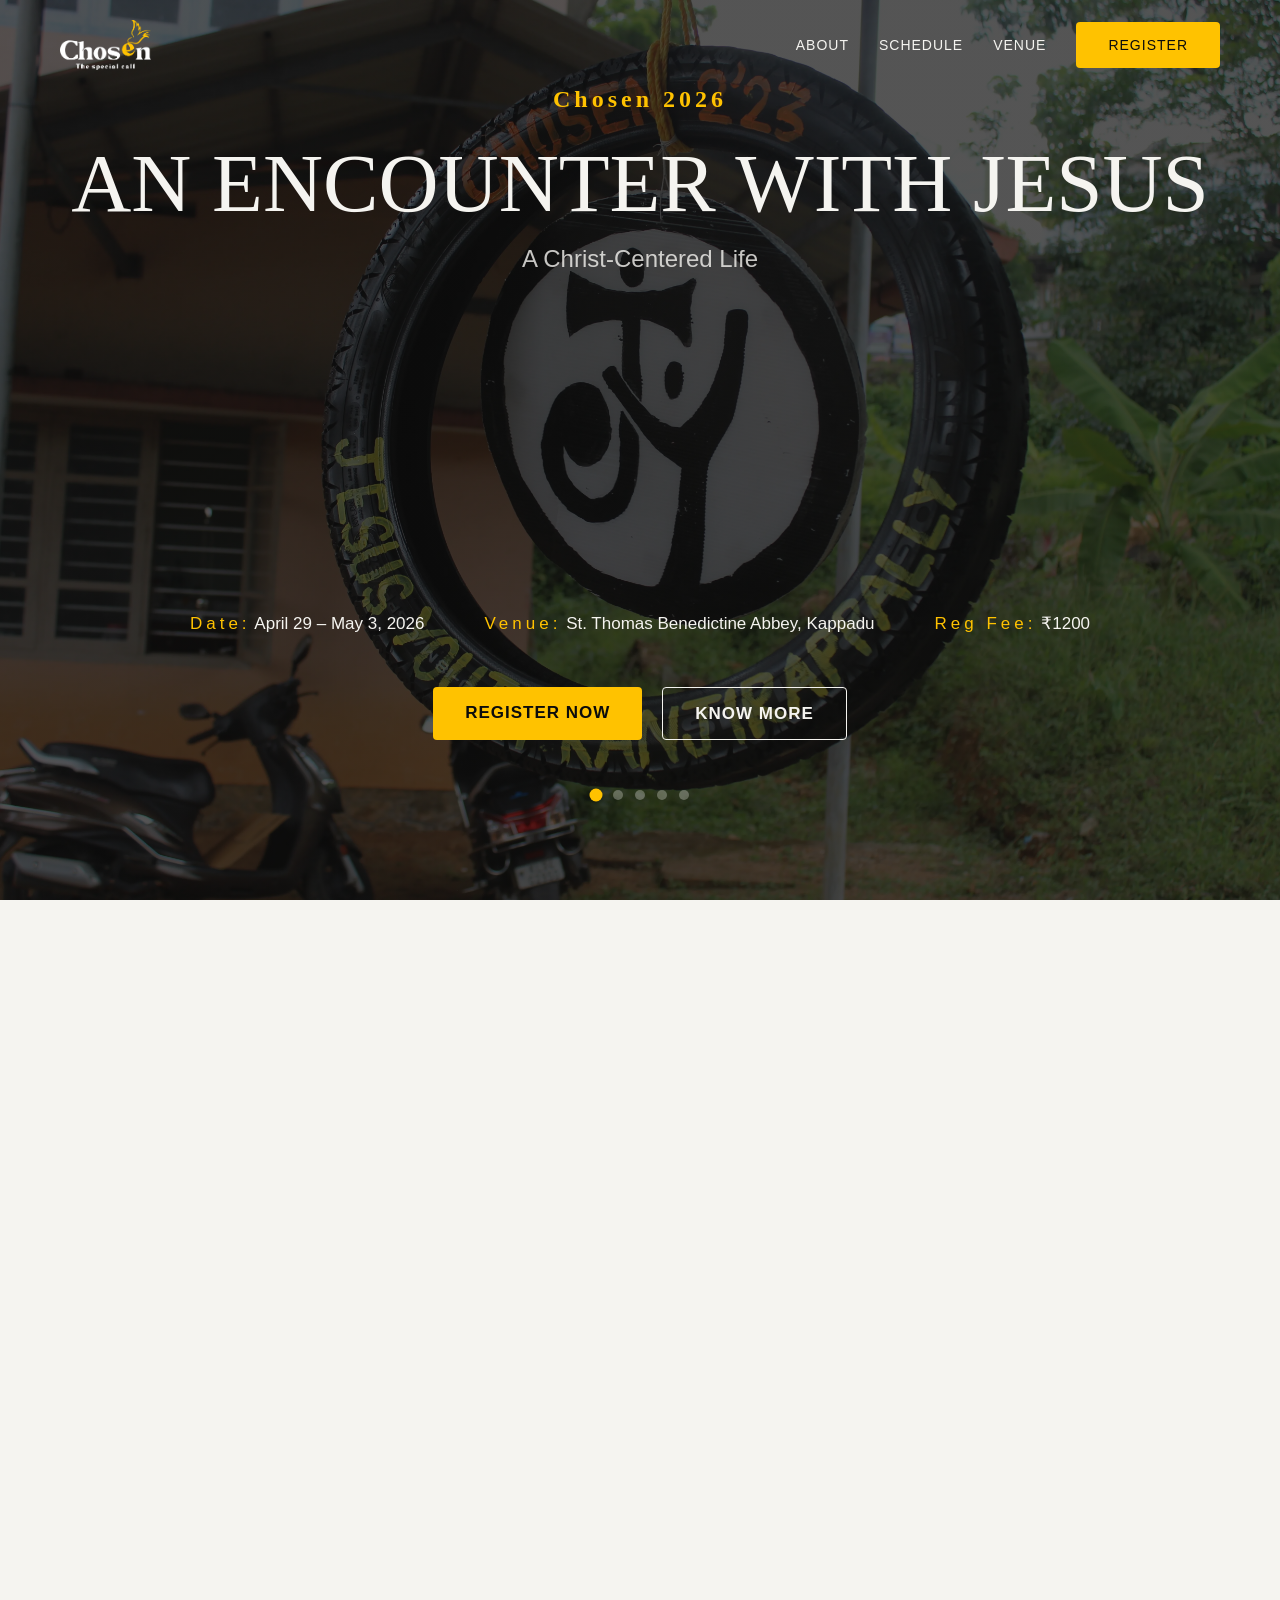
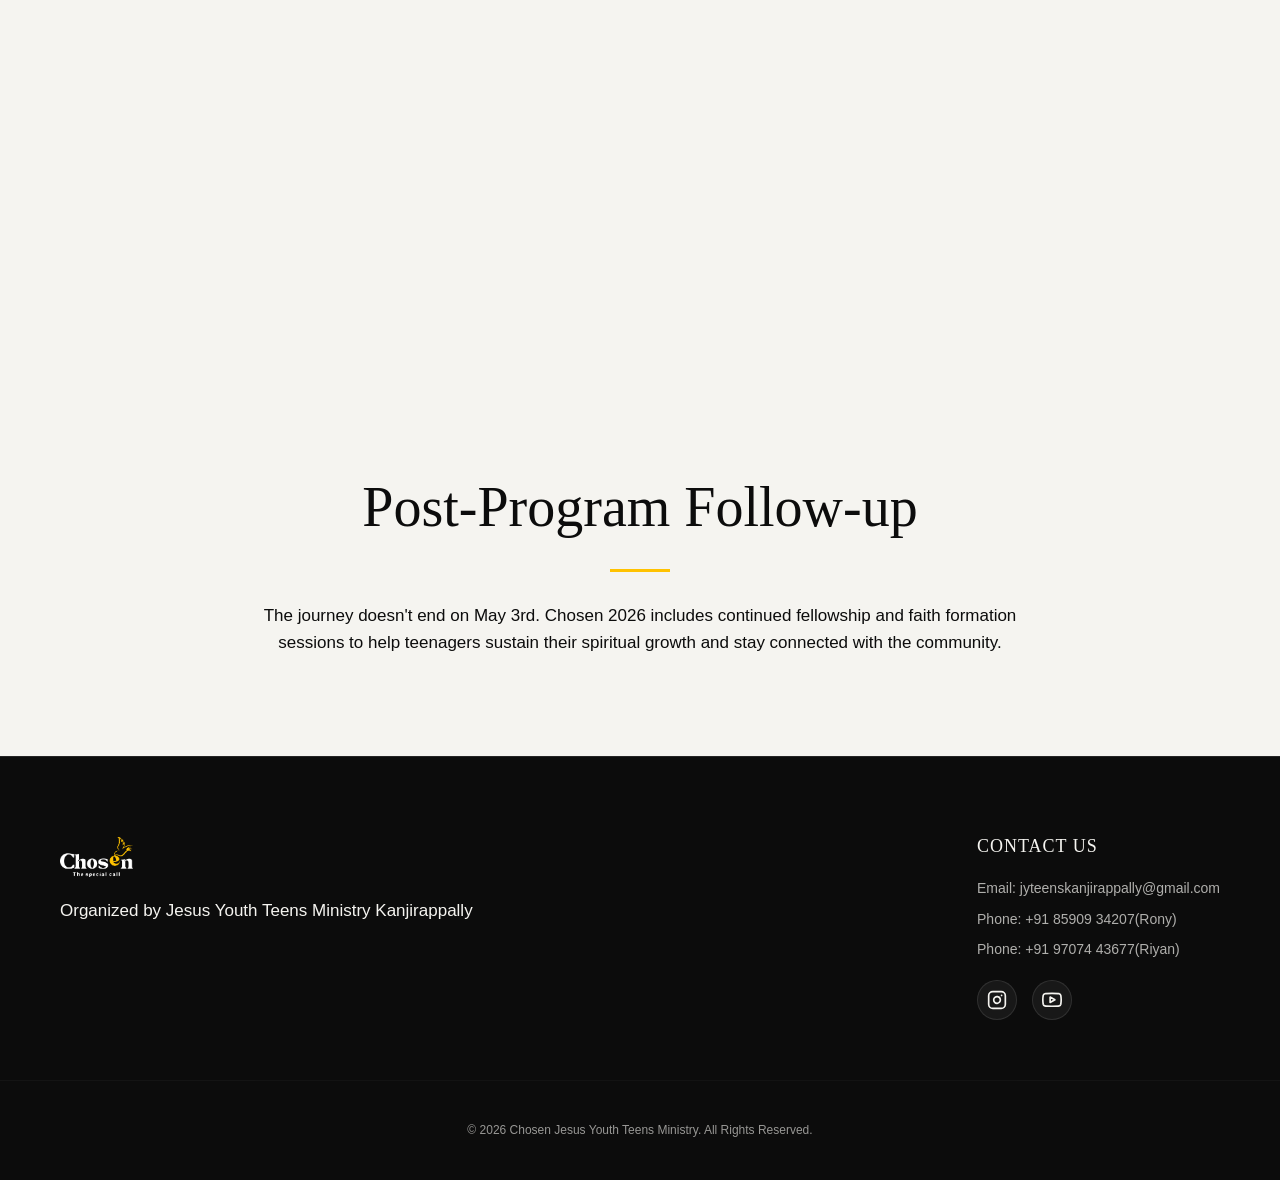
==== commit 3d2d0e33: "your commit message" ====
--- a/index.html
+++ b/index.html
@@ -597,24 +597,24 @@
                                     </div>
 
                                     <div class="upi-buttons-grid">
-                                        <a href="upi://pay?pa=9074568307@ptyes&pn=Sreyas%20Amal%20Raj&am=500&cu=INR&tn=Chosen%202026%20Registration"
+                                        <a href="upi://pay?pa=9074568307@okicici&pn=Sreyas%20Amal%20Raj&am=500&cu=INR&tn=Chosen%202026%20Registration"
                                             id="upi-gpay" class="upi-btn gpay">
                                             <img src="assets/google-pay-icon.webp" alt="GPay" class="upi-logo">
                                             <span>G-Pay</span>
                                         </a>
-                                        <a href="upi://pay?pa=9074568307@ptyes&pn=Sreyas%20Amal%20Raj&am=500&cu=INR&tn=Chosen%202026%20Registration"
+                                        <a href="upi://pay?pa=9074568307@okicici&pn=Sreyas%20Amal%20Raj&am=500&cu=INR&tn=Chosen%202026%20Registration"
                                             id="upi-phonepe" class="upi-btn phonepe">
                                             <img src="assets/phonepe-icon.png" alt="PhonePe" class="upi-logo">
                                             <span>PhonePe</span>
                                         </a>
-                                        <a href="upi://pay?pa=9074568307@ptyes&pn=Sreyas%20Amal%20Raj&am=500&cu=INR&tn=Chosen%202026%20Registration"
+                                        <a href="upi://pay?pa=9074568307@okicici&pn=Sreyas%20Amal%20Raj&am=500&cu=INR&tn=Chosen%202026%20Registration"
                                             id="upi-paytm" class="upi-btn paytm">
                                             <img src="assets/paytm-icon.png" alt="Paytm" class="upi-logo">
                                             <span>Paytm</span>
                                         </a>
                                     </div>
                                     <div class="copy-upi-box">
-                                        <span class="upi-id-text" id="upi-id-display">9074568307@ptyes</span>
+                                        <span class="upi-id-text" id="upi-id-display">9074568307@okicici</span>
                                         <button type="button" class="copy-btn" onclick="copyUPI()">Copy ID</button>
                                     </div>
                                     <p class="mobile-only-note"
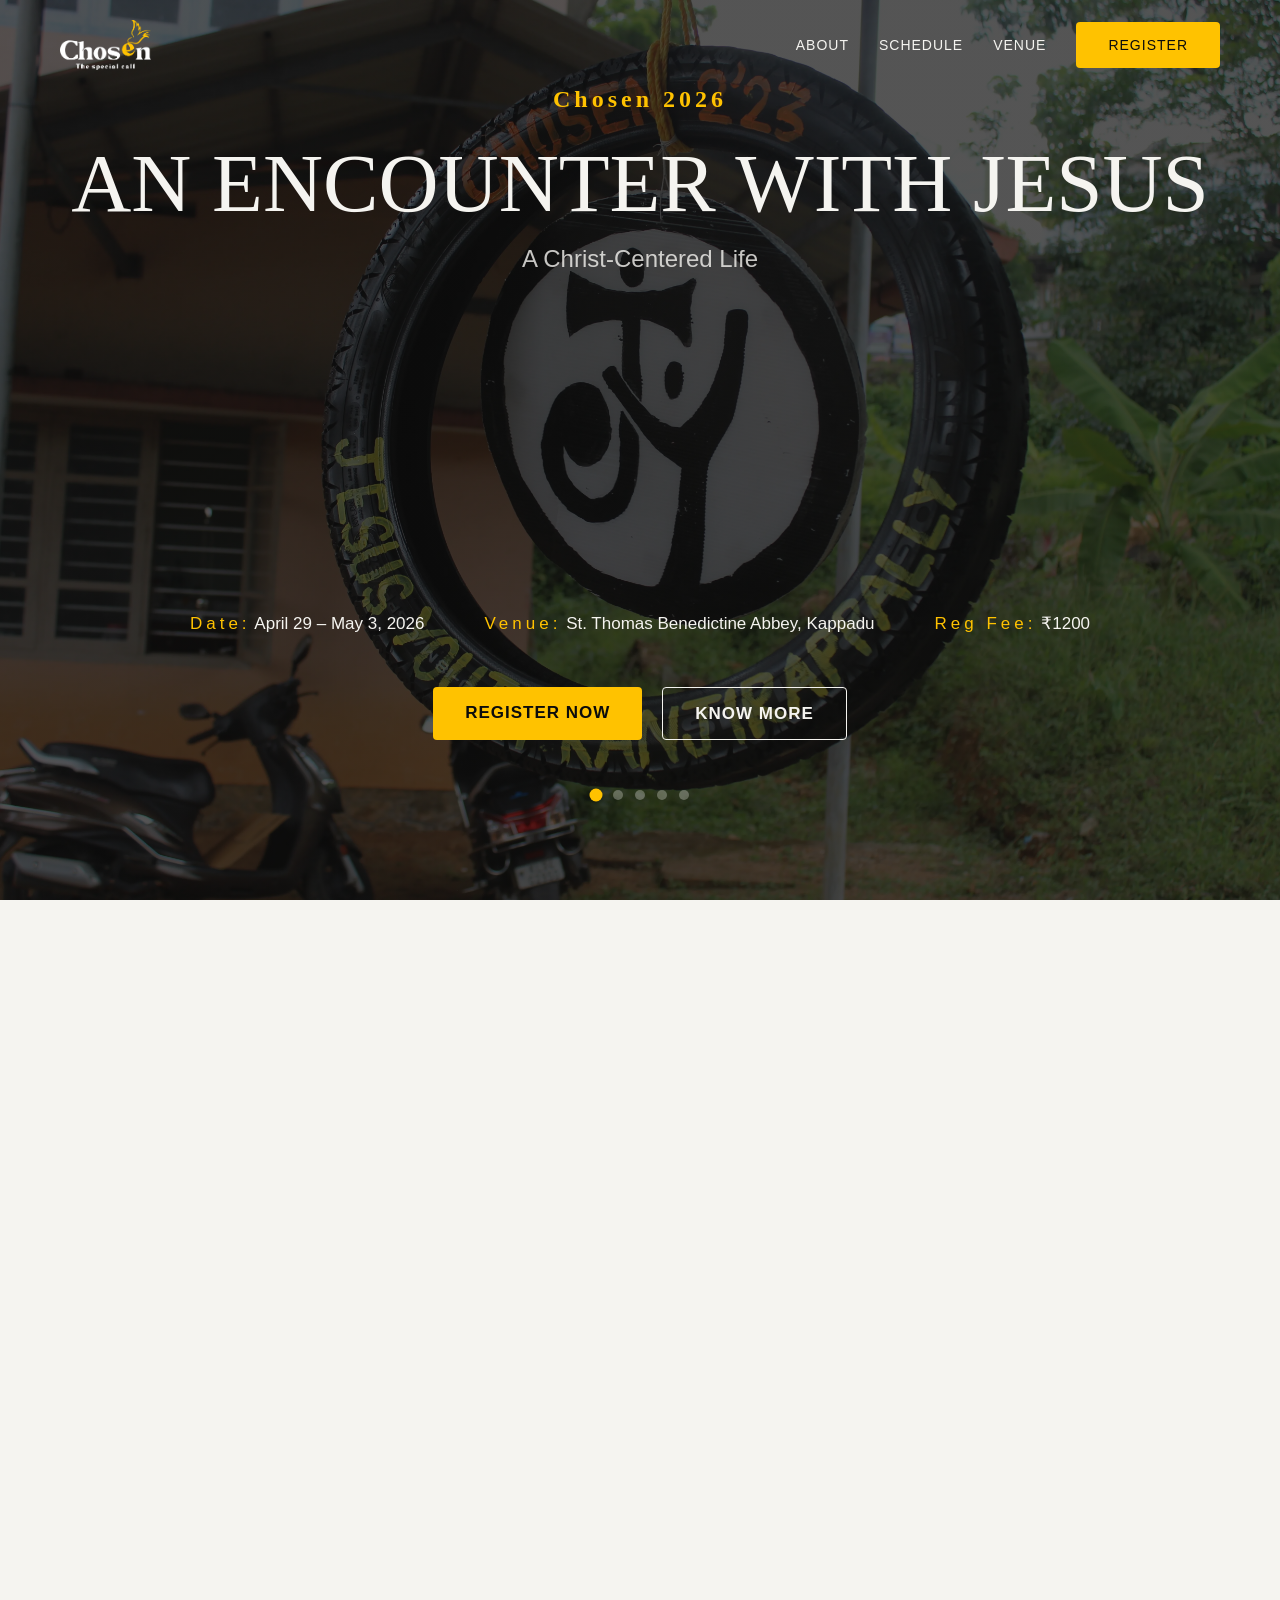
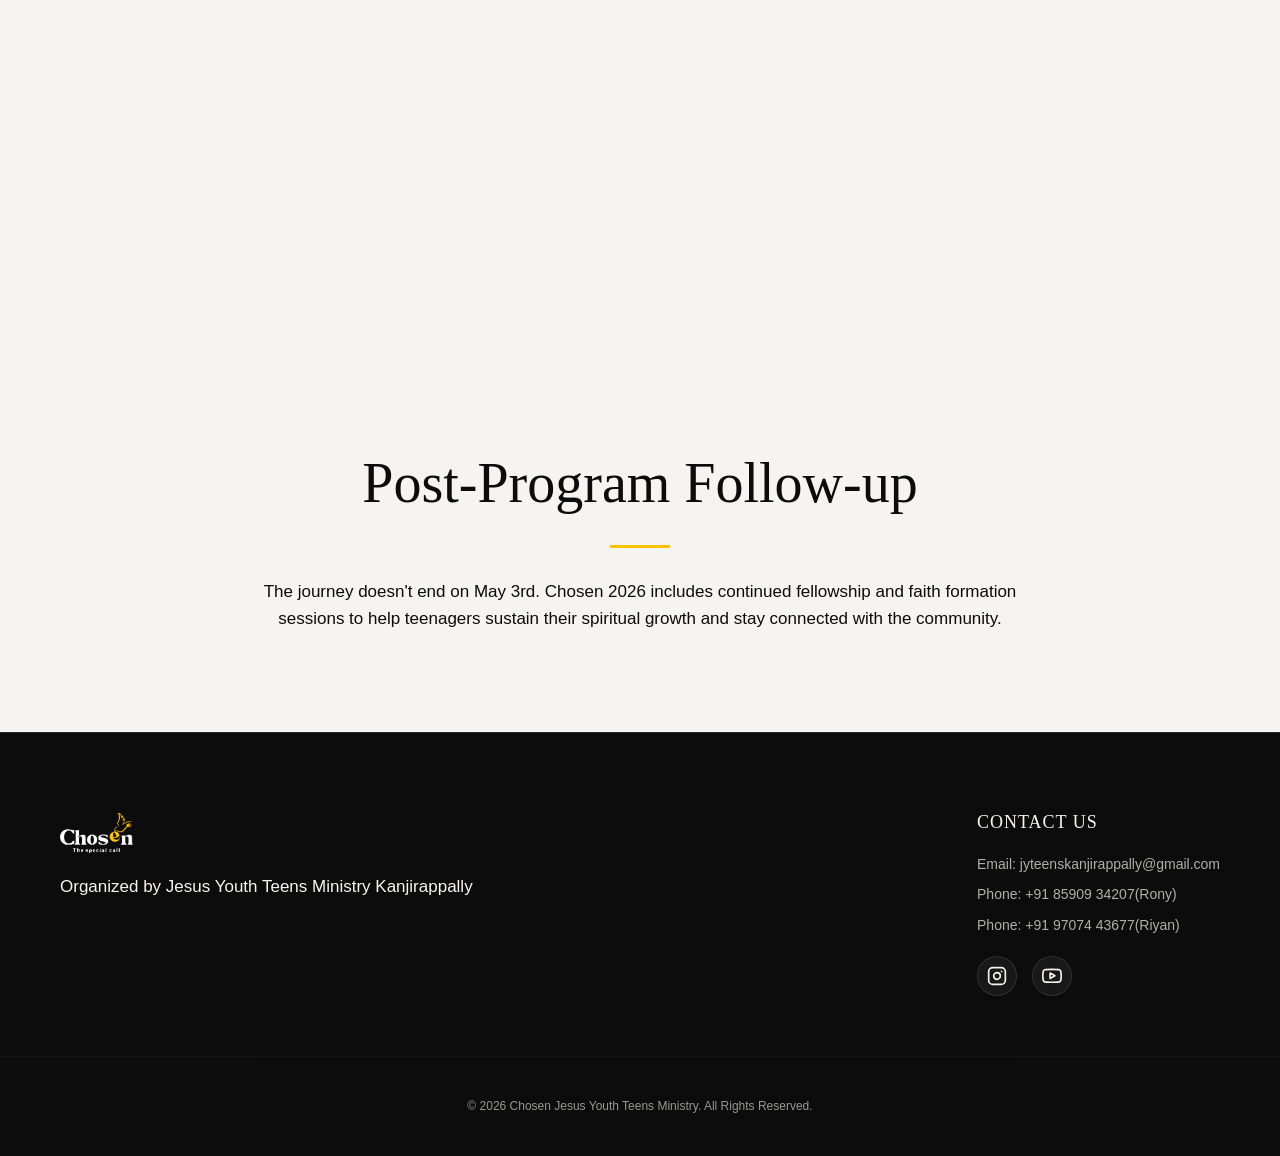
==== commit a634ef2c: "your commit message" ====
--- a/index.html
+++ b/index.html
@@ -300,7 +300,7 @@
                     width="100%" height="450" style="border:0;" allowfullscreen="" loading="lazy"
                     referrerpolicy="no-referrer-when-downgrade"></iframe>
             </div>
-        </div>     
+        </div>
     </section>
 
     <!-- Registration Section -->
@@ -597,24 +597,24 @@
                                     </div>
 
                                     <div class="upi-buttons-grid">
-                                        <a href="upi://pay?pa=9074568307@okicici&pn=Sreyas%20Amal%20Raj&am=500&cu=INR&tn=Chosen%202026%20Registration"
+                                        <a href="upi://pay?pa=9074568307-2@ybl&pn=Sreyas%20Amal%20Raj&am=500&cu=INR&tn=Chosen%202026%20Registration"
                                             id="upi-gpay" class="upi-btn gpay">
                                             <img src="assets/google-pay-icon.webp" alt="GPay" class="upi-logo">
                                             <span>G-Pay</span>
                                         </a>
-                                        <a href="upi://pay?pa=9074568307@okicici&pn=Sreyas%20Amal%20Raj&am=500&cu=INR&tn=Chosen%202026%20Registration"
+                                        <a href="upi://pay?pa=9074568307-2@ybl&pn=Sreyas%20Amal%20Raj&am=500&cu=INR&tn=Chosen%202026%20Registration"
                                             id="upi-phonepe" class="upi-btn phonepe">
                                             <img src="assets/phonepe-icon.png" alt="PhonePe" class="upi-logo">
                                             <span>PhonePe</span>
                                         </a>
-                                        <a href="upi://pay?pa=9074568307@okicici&pn=Sreyas%20Amal%20Raj&am=500&cu=INR&tn=Chosen%202026%20Registration"
+                                        <a href="upi://pay?pa=9074568307-2@ybl&pn=Sreyas%20Amal%20Raj&am=500&cu=INR&tn=Chosen%202026%20Registration"
                                             id="upi-paytm" class="upi-btn paytm">
                                             <img src="assets/paytm-icon.png" alt="Paytm" class="upi-logo">
                                             <span>Paytm</span>
                                         </a>
                                     </div>
                                     <div class="copy-upi-box">
-                                        <span class="upi-id-text" id="upi-id-display">9074568307@okicici</span>
+                                        <span class="upi-id-text" id="upi-id-display">9074568307-2@ybl</span>
                                         <button type="button" class="copy-btn" onclick="copyUPI()">Copy ID</button>
                                     </div>
                                     <p class="mobile-only-note"
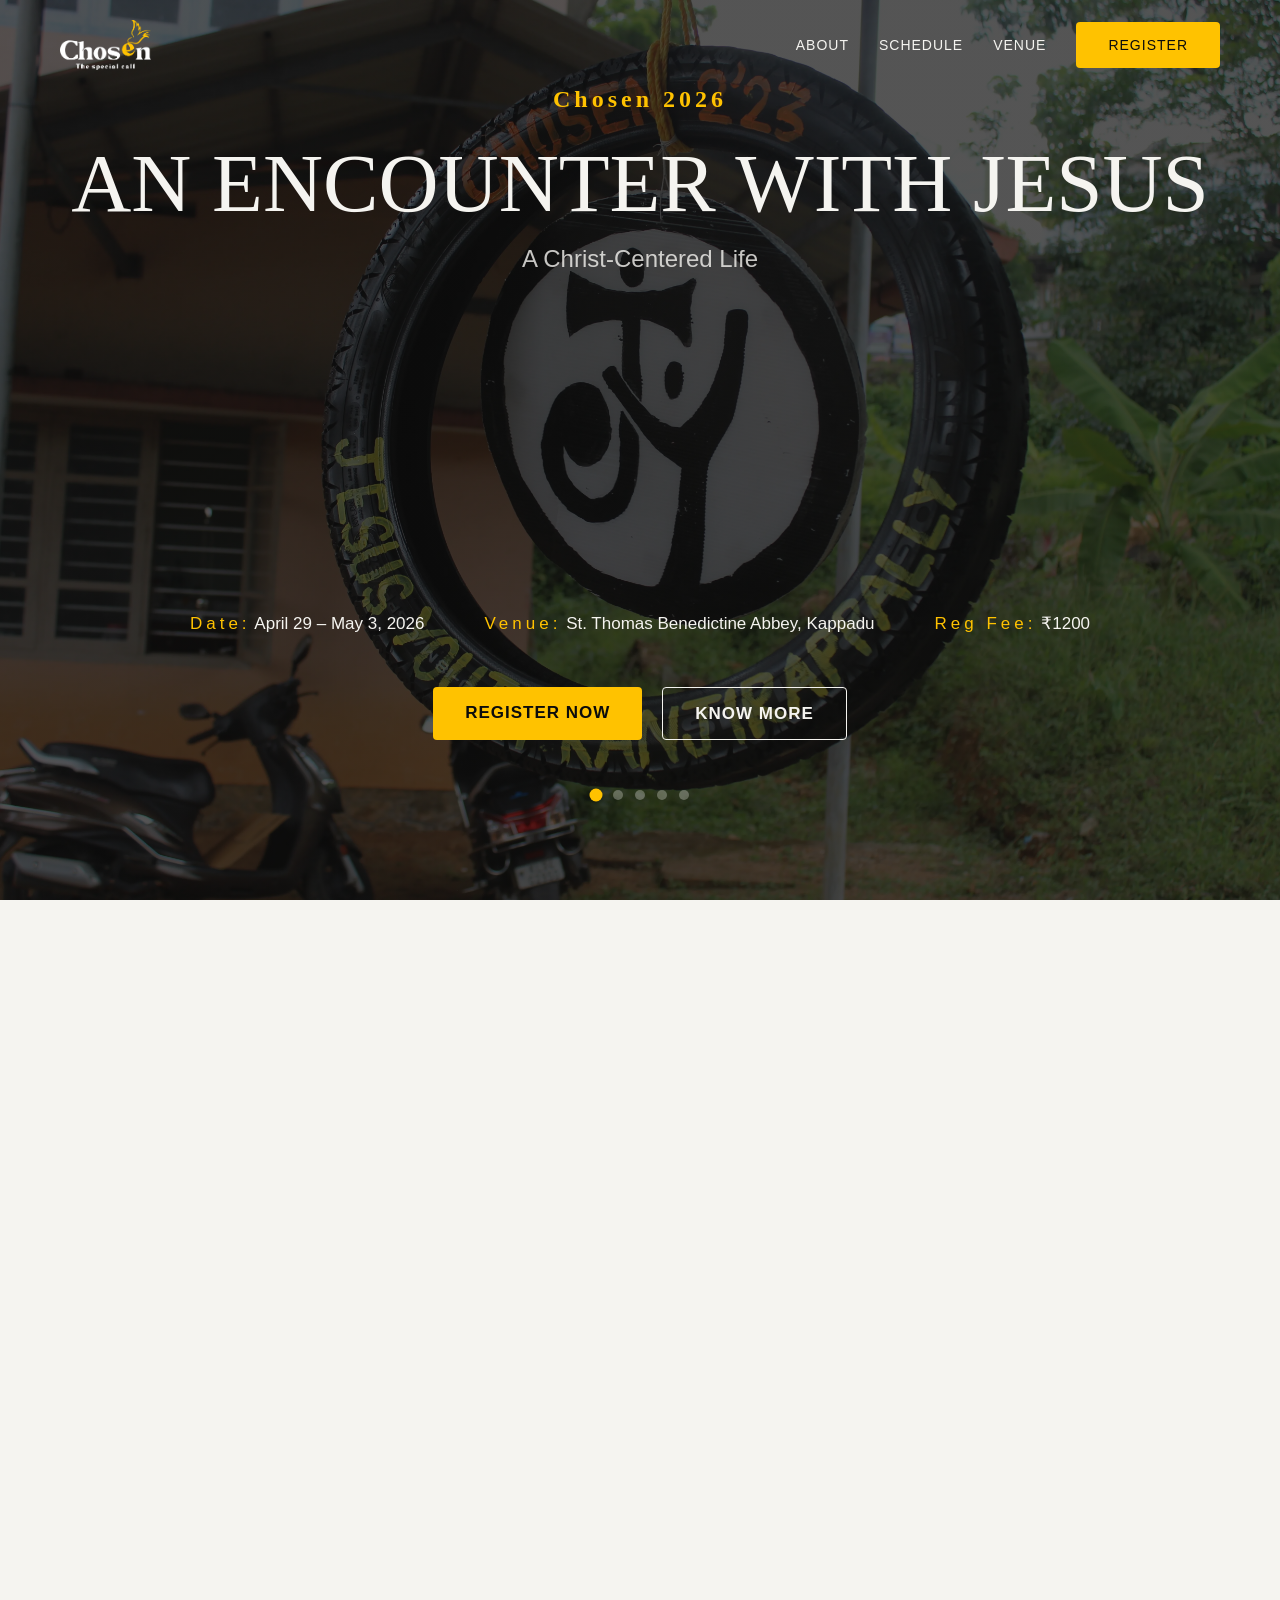
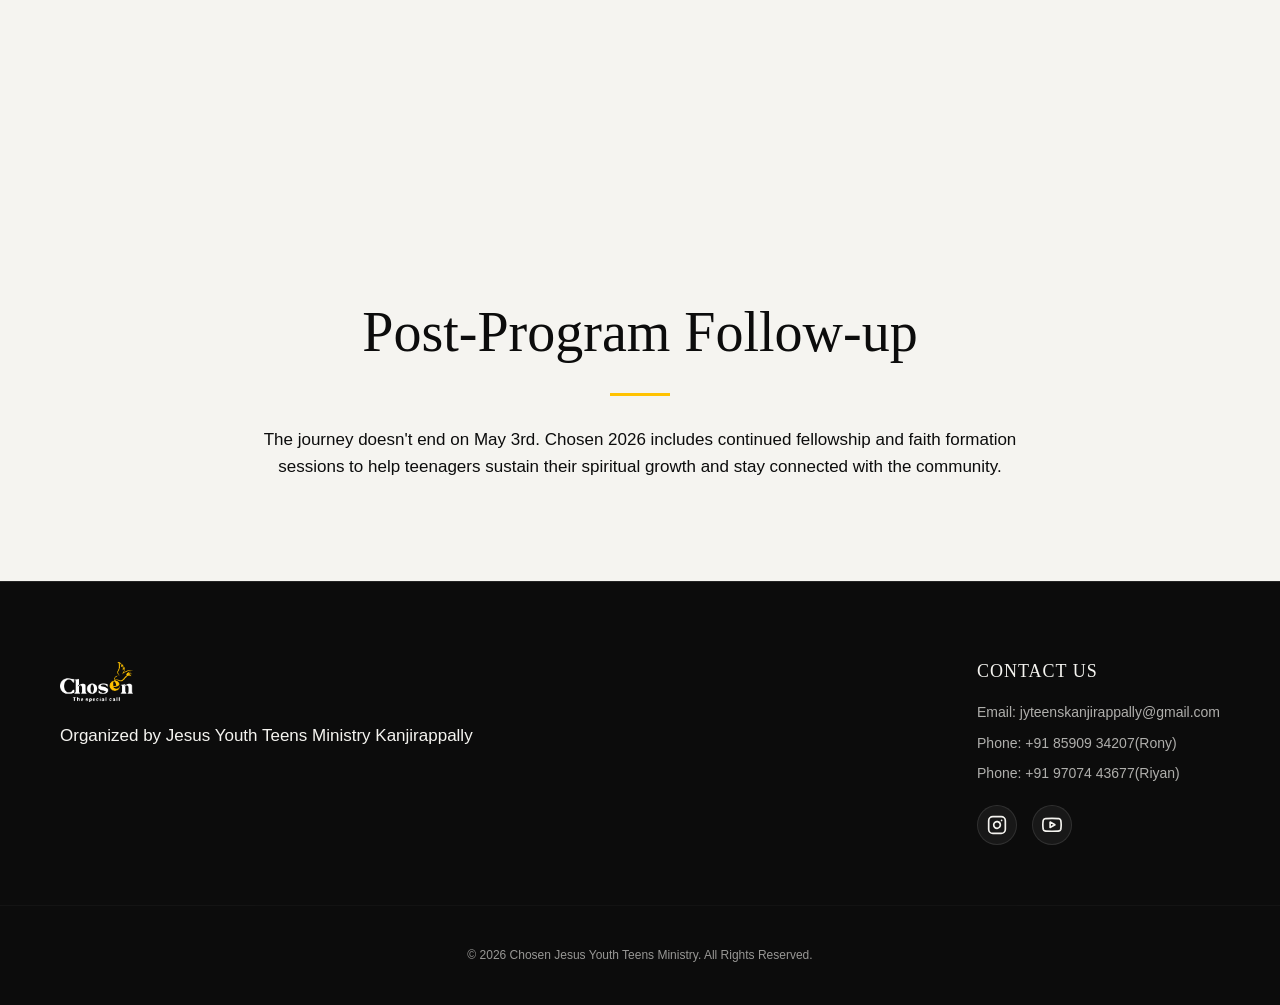
==== commit 6c42684d: "your commit message" ====
--- a/index.html
+++ b/index.html
@@ -566,7 +566,7 @@
                                     amount via QR/Bank and upload the screenshot.</p>
                                 <div class="payment-flex-container">
                                     <div class="qr-code-wrapper">
-                                        <img src="assets/QR.jpeg" alt="Scan to pay ₹500" class="payment-qr">
+                                        <img src="https://api.qrserver.com/v1/create-qr-code/?size=250x250&data=upi%3A%2F%2Fpay%3Fpa%3D9074568307-2%40ybl%26pn%3DSreyas%2520Amal%2520Raj%26am%3D500%26cu%3DINR%26tn%3DChosen%25202026%2520Registration" alt="Scan to pay ₹500" class="payment-qr">
                                         <p class="qr-label">Scan to Pay</p>
                                     </div>
                                     <div class="bank-details">
@@ -580,7 +580,7 @@
 
                                 <!-- UPI Apps Section -->
                                 <div class="upi-pay-section">
-                                    <h4 class="upi-title">Quick Pay via UPI App</h4>
+                                    <h4 class="upi-title">Choose Payment Amount</h4>
 
                                     <!-- Amount Selector -->
                                     <div class="amount-selector">
@@ -596,30 +596,10 @@
                                         </label>
                                     </div>
 
-                                    <div class="upi-buttons-grid">
-                                        <a href="upi://pay?pa=9074568307-2@ybl&pn=Sreyas%20Amal%20Raj&am=500&cu=INR&tn=Chosen%202026%20Registration"
-                                            id="upi-gpay" class="upi-btn gpay">
-                                            <img src="assets/google-pay-icon.webp" alt="GPay" class="upi-logo">
-                                            <span>G-Pay</span>
-                                        </a>
-                                        <a href="upi://pay?pa=9074568307-2@ybl&pn=Sreyas%20Amal%20Raj&am=500&cu=INR&tn=Chosen%202026%20Registration"
-                                            id="upi-phonepe" class="upi-btn phonepe">
-                                            <img src="assets/phonepe-icon.png" alt="PhonePe" class="upi-logo">
-                                            <span>PhonePe</span>
-                                        </a>
-                                        <a href="upi://pay?pa=9074568307-2@ybl&pn=Sreyas%20Amal%20Raj&am=500&cu=INR&tn=Chosen%202026%20Registration"
-                                            id="upi-paytm" class="upi-btn paytm">
-                                            <img src="assets/paytm-icon.png" alt="Paytm" class="upi-logo">
-                                            <span>Paytm</span>
-                                        </a>
-                                    </div>
                                     <div class="copy-upi-box">
                                         <span class="upi-id-text" id="upi-id-display">9074568307-2@ybl</span>
                                         <button type="button" class="copy-btn" onclick="copyUPI()">Copy ID</button>
                                     </div>
-                                    <p class="mobile-only-note"
-                                        style="font-size: 10px; color: #888; margin-top: 10px; text-align: center;">*
-                                        UPI links work best on mobile devices with installed apps.</p>
 
                                     <!-- Payment Reminder Message -->
                                     <div class="payment-reminder">
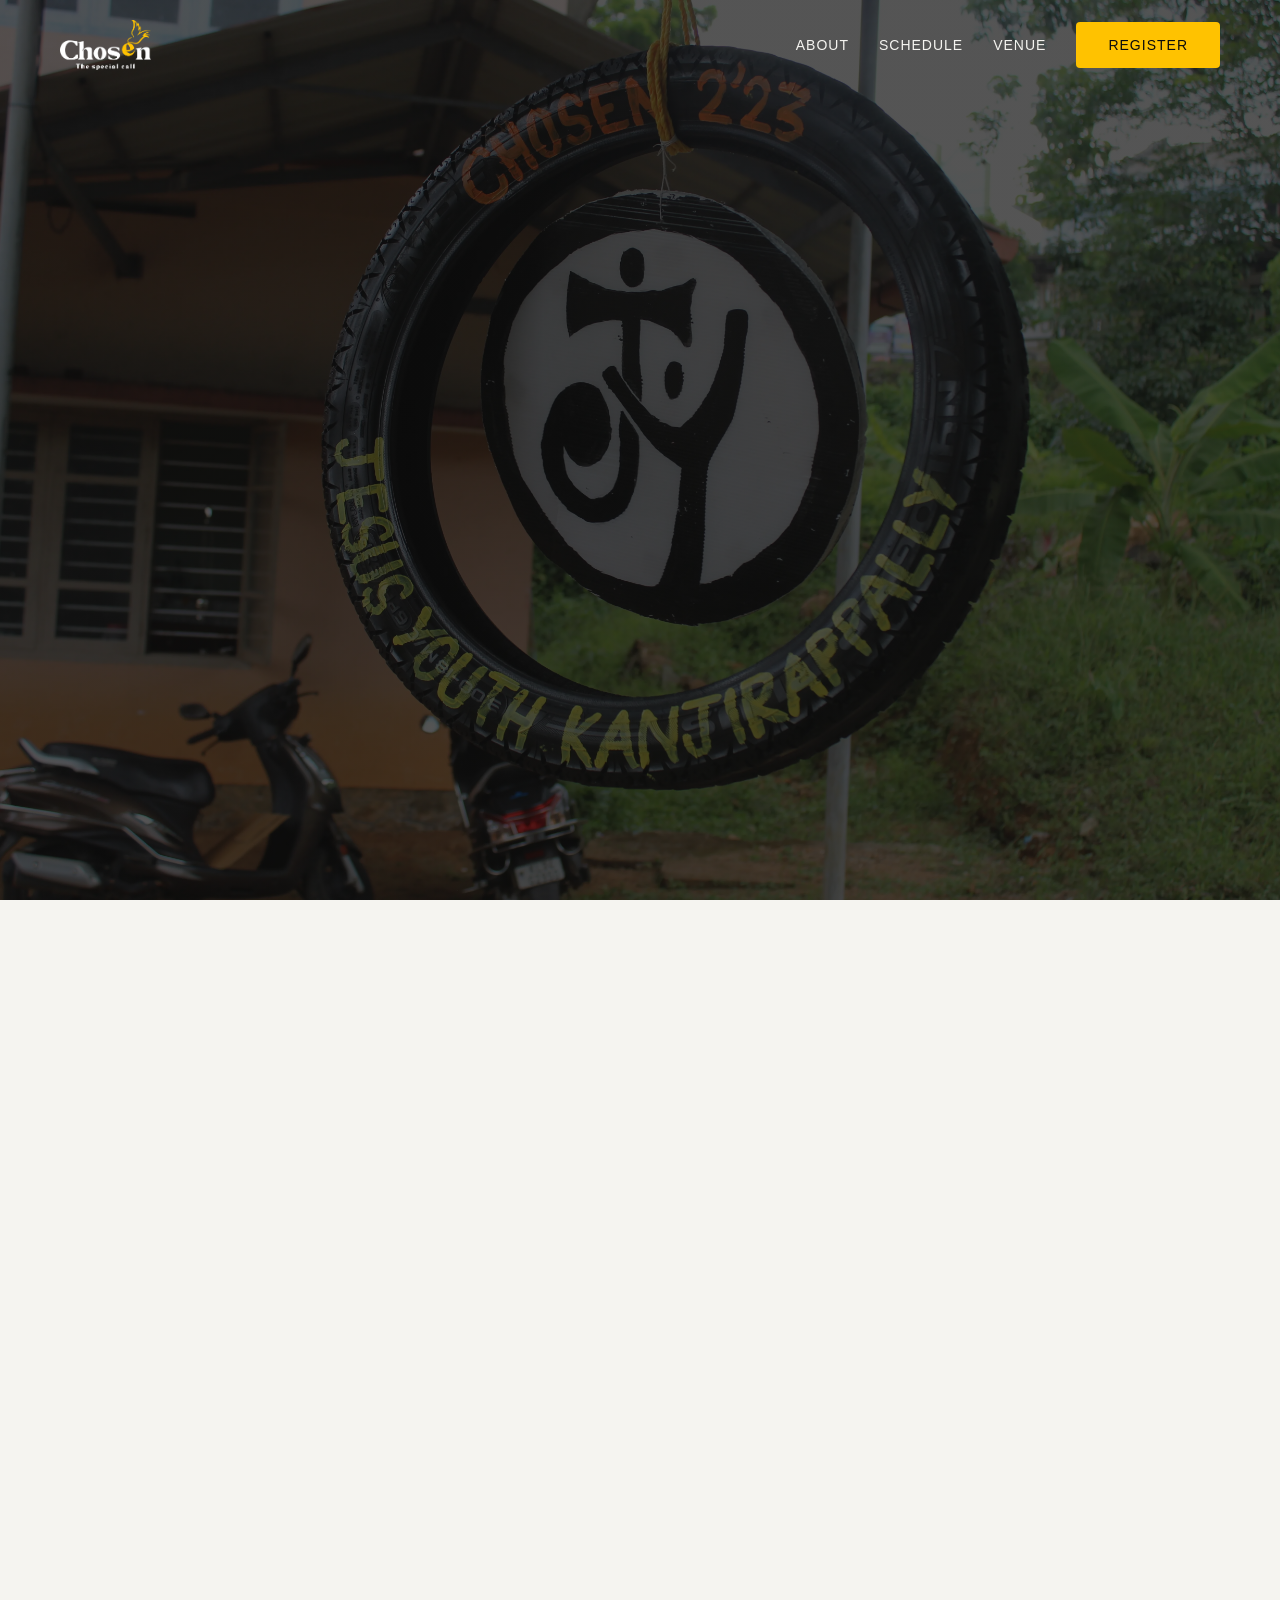
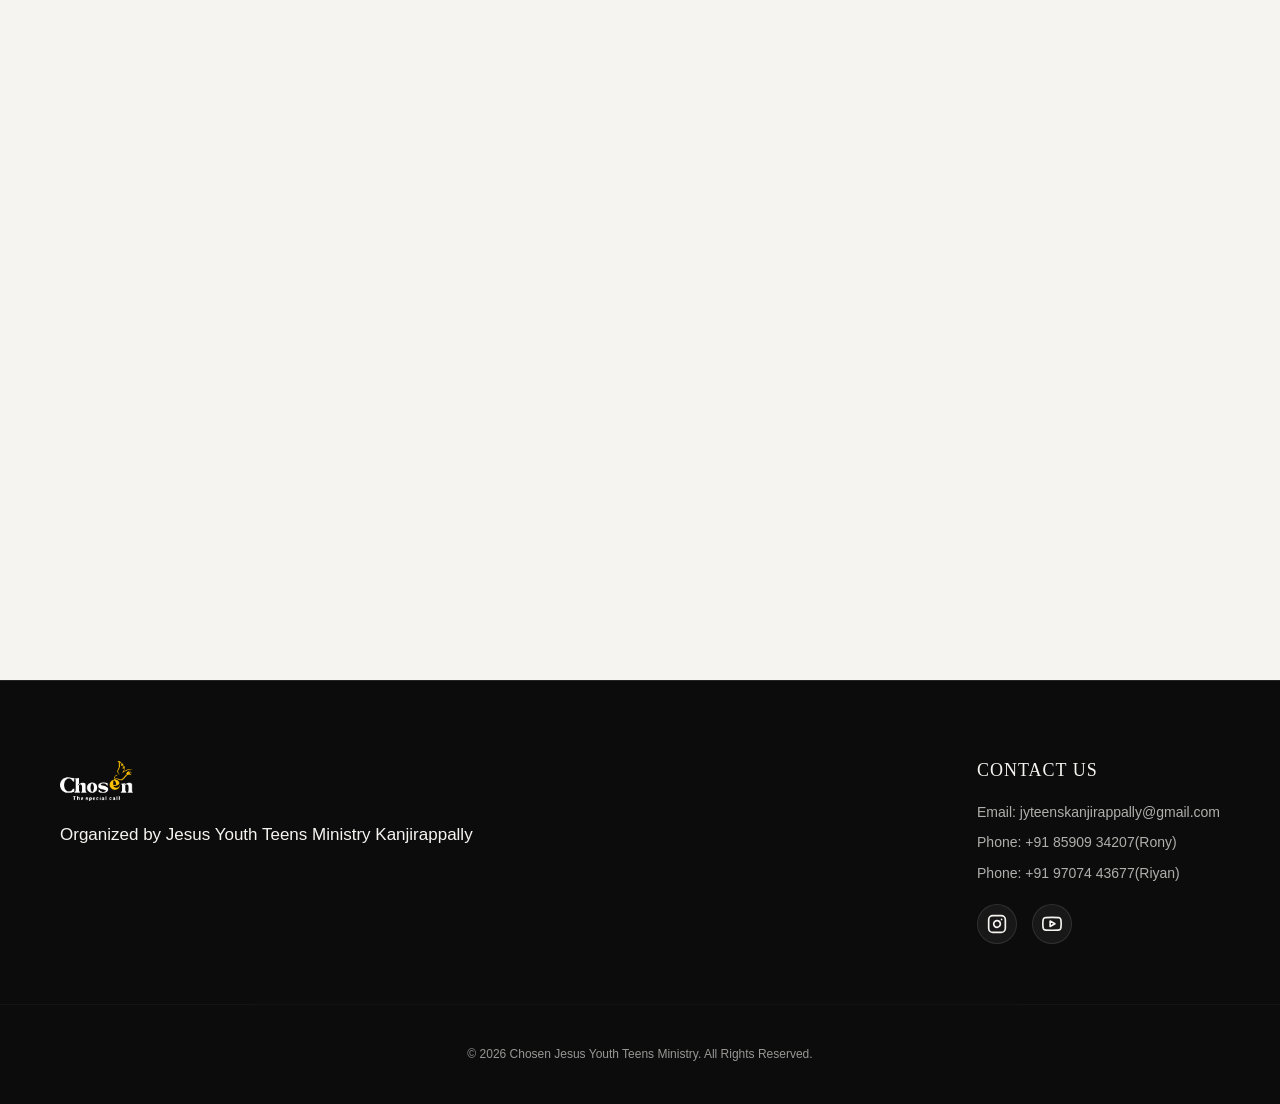
==== commit 08d3b02e: "Updation" ====
--- a/index.html
+++ b/index.html
@@ -538,6 +538,7 @@
                                 <option value="Vellaramkunnu St. Mary">Vellaramkunnu St. Mary</option>
                                 <option value="Wallardy Holy Cross">Wallardy Holy Cross</option>
                                 <option value="Yendayar St. Jude">Yendayar St. Jude</option>
+                                <option value="Yendayar St. Mary's">Yendayar St. Mary's</option>
                                 <option value="other">Other</option>
                             </select>
                             <span class="error-message">Please select your parish</span>
@@ -556,6 +557,37 @@
                             <input type="text" id="school" name="entry.621038986" placeholder="Name of your School"
                                 required>
                             <span class="error-message">Please enter your school name</span>
+                        </div>
+
+                        <!-- Attended Before -->
+                        <div class="form-group">
+                            <label for="attended_before">Have you attended Chosen before?*</label>
+                            <select id="attended_before" name="entry.775695981" required>
+                                <option value="" disabled selected>Select an option</option>
+                                <option value="Yes">Yes</option>
+                                <option value="No">No</option>
+                            </select>
+                            <span class="error-message">Please make a selection</span>
+                        </div>
+
+                        <!-- Source -->
+                        <div class="form-group">
+                            <label for="source">How did you get to know about Chosen?*</label>
+                            <select id="source" name="entry.1946289790" required onchange="toggleOtherSource(this.value)">
+                                <option value="" disabled selected>Select Source</option>
+                                <option value="Friends and Relatives">Friends and Relatives</option>
+                                <option value="Social Media">Social Media</option>
+                                <option value="Priest and Religious">Priest and Religious</option>
+                                <option value="Other">Other</option>
+                            </select>
+                            <span class="error-message">Please select a source</span>
+                        </div>
+
+                        <!-- Other Source -->
+                        <div class="form-group full-width" id="other-source-group" style="display:none;">
+                            <label for="other_source">If other, please specify*</label>
+                            <input type="text" id="other_source" name="entry.298109189" placeholder="Specify here">
+                            <span class="error-message">Please specify</span>
                         </div>
 
                         <!-- Payment Screenshot Info -->
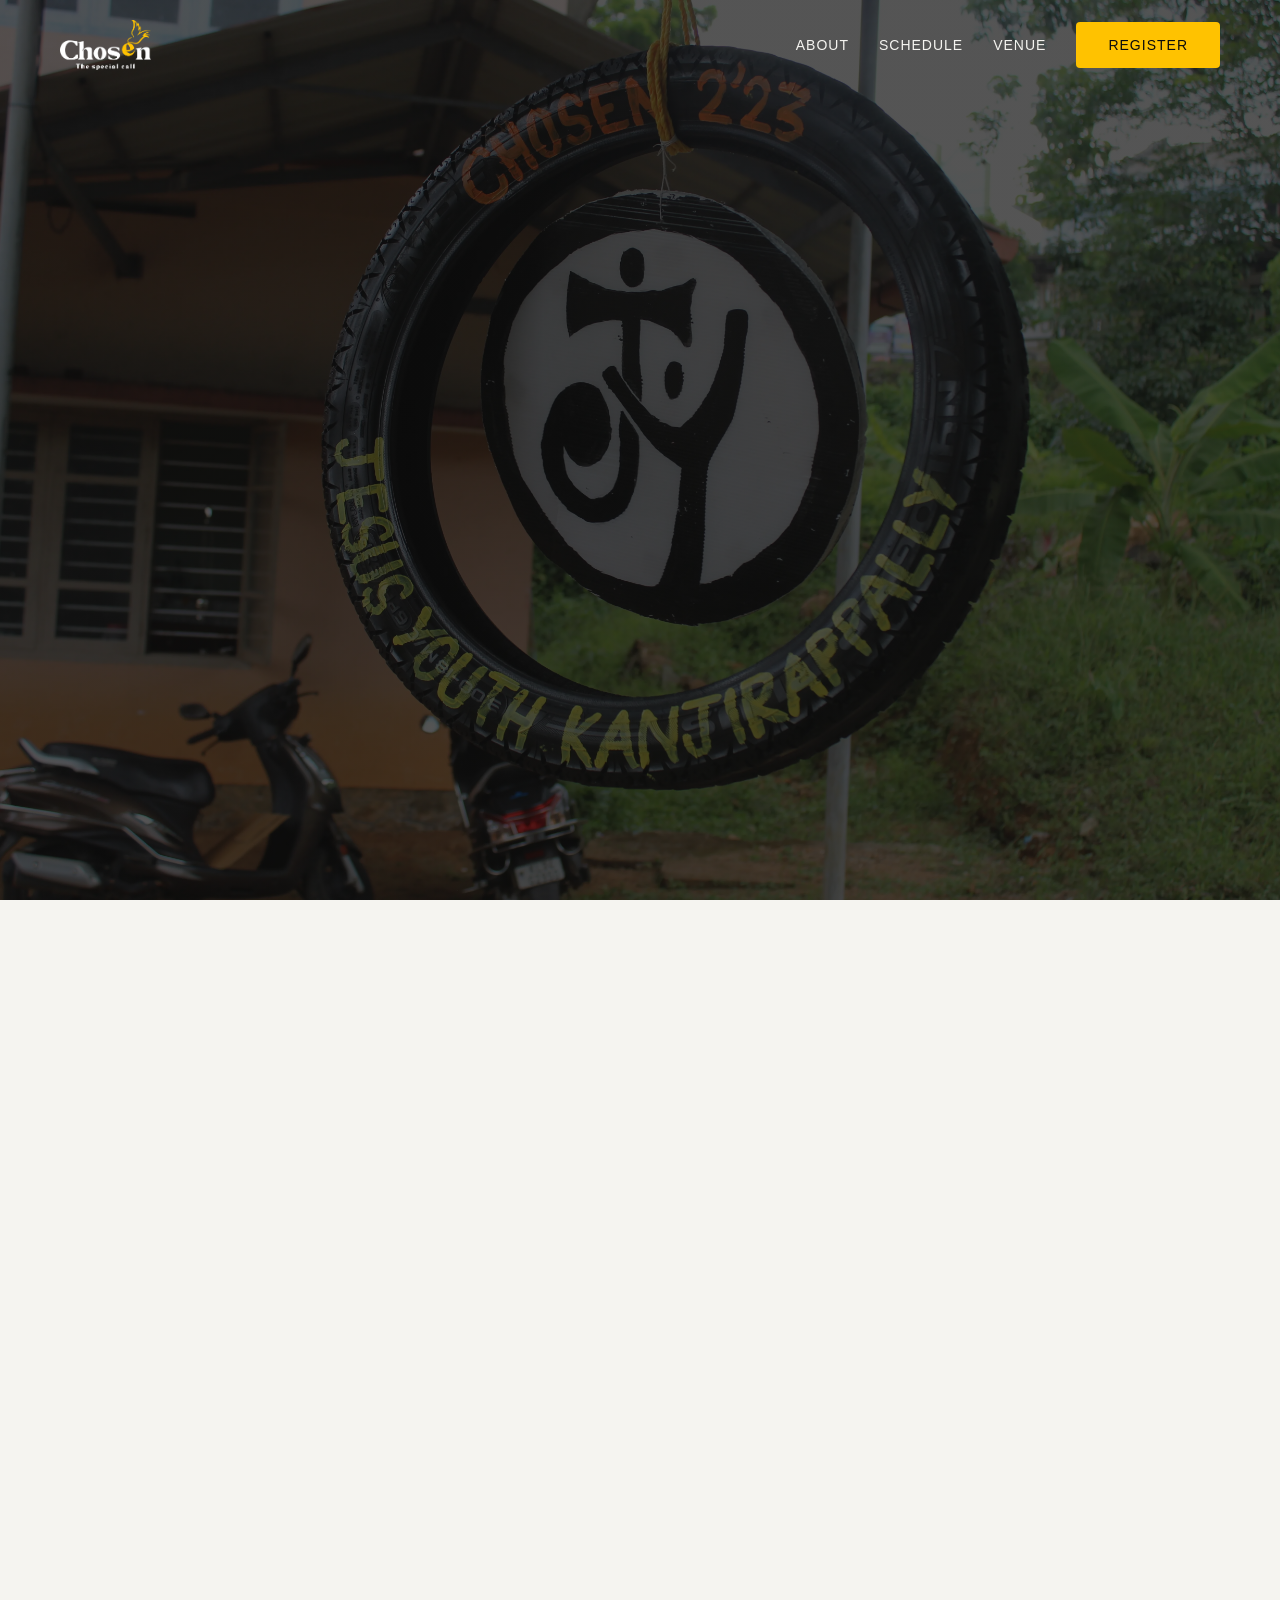
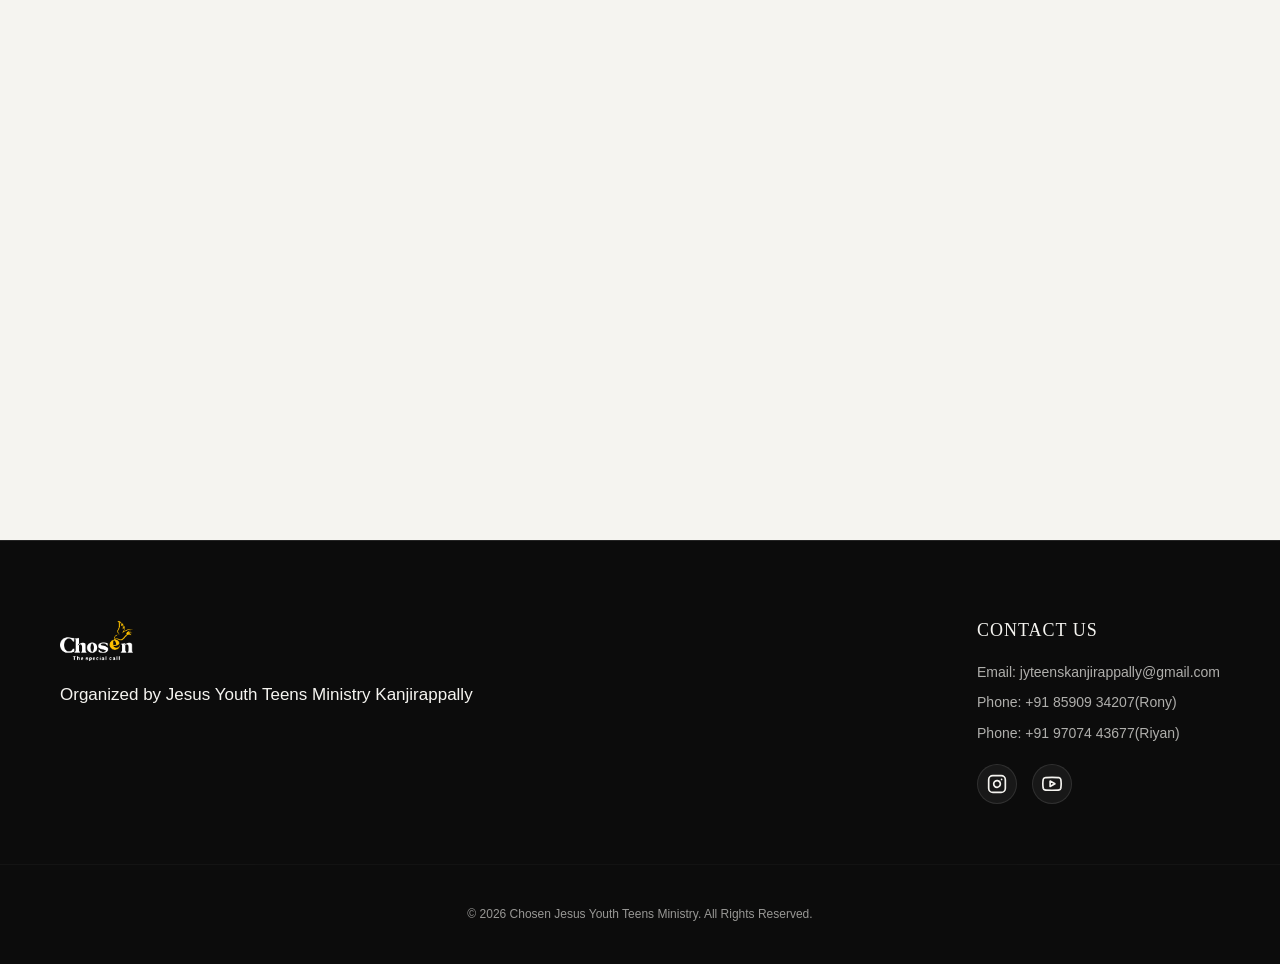
==== commit 8fab580b: "Updation" ====
--- a/index.html
+++ b/index.html
@@ -306,9 +306,17 @@
     <!-- Registration Section -->
     <section id="register" class="dark-bg reveal">
         <div class="registration-container">
-            <h2 class="center-text">Register Now</h2>
-            <p class="center-text gold-text">Limited Seats Available!</p>
-            <div class="form-wrapper">
+            <h2 class="center-text">Registrations Closed</h2>
+            <p class="center-text gold-text" style="font-size: 1.2rem; margin-bottom: 2rem;">
+                For enquiries or further registrations, please contact:<br>
+                <span style="display: flex; gap: 20px; justify-content: center; margin-top: 15px; flex-wrap: wrap;">
+                    <a href="tel:+919707443677" style="color: var(--gold-accent); text-decoration: none; font-weight: bold; font-size: 1.5rem; display: inline-block;">📞 Riyan: +91 97074 43677</a>
+                    <a href="tel:+918590934207" style="color: var(--gold-accent); text-decoration: none; font-weight: bold; font-size: 1.5rem; display: inline-block;">📞 Rony: +91 85909 34207</a>
+                </span>
+            </p>
+            
+            <!-- Registration Form (Hidden) -->
+            <div class="form-wrapper" style="display: none;">
                 <form id="registration-form" class="registration-form">
                     <div class="form-grid">
                         <!-- Full Name -->
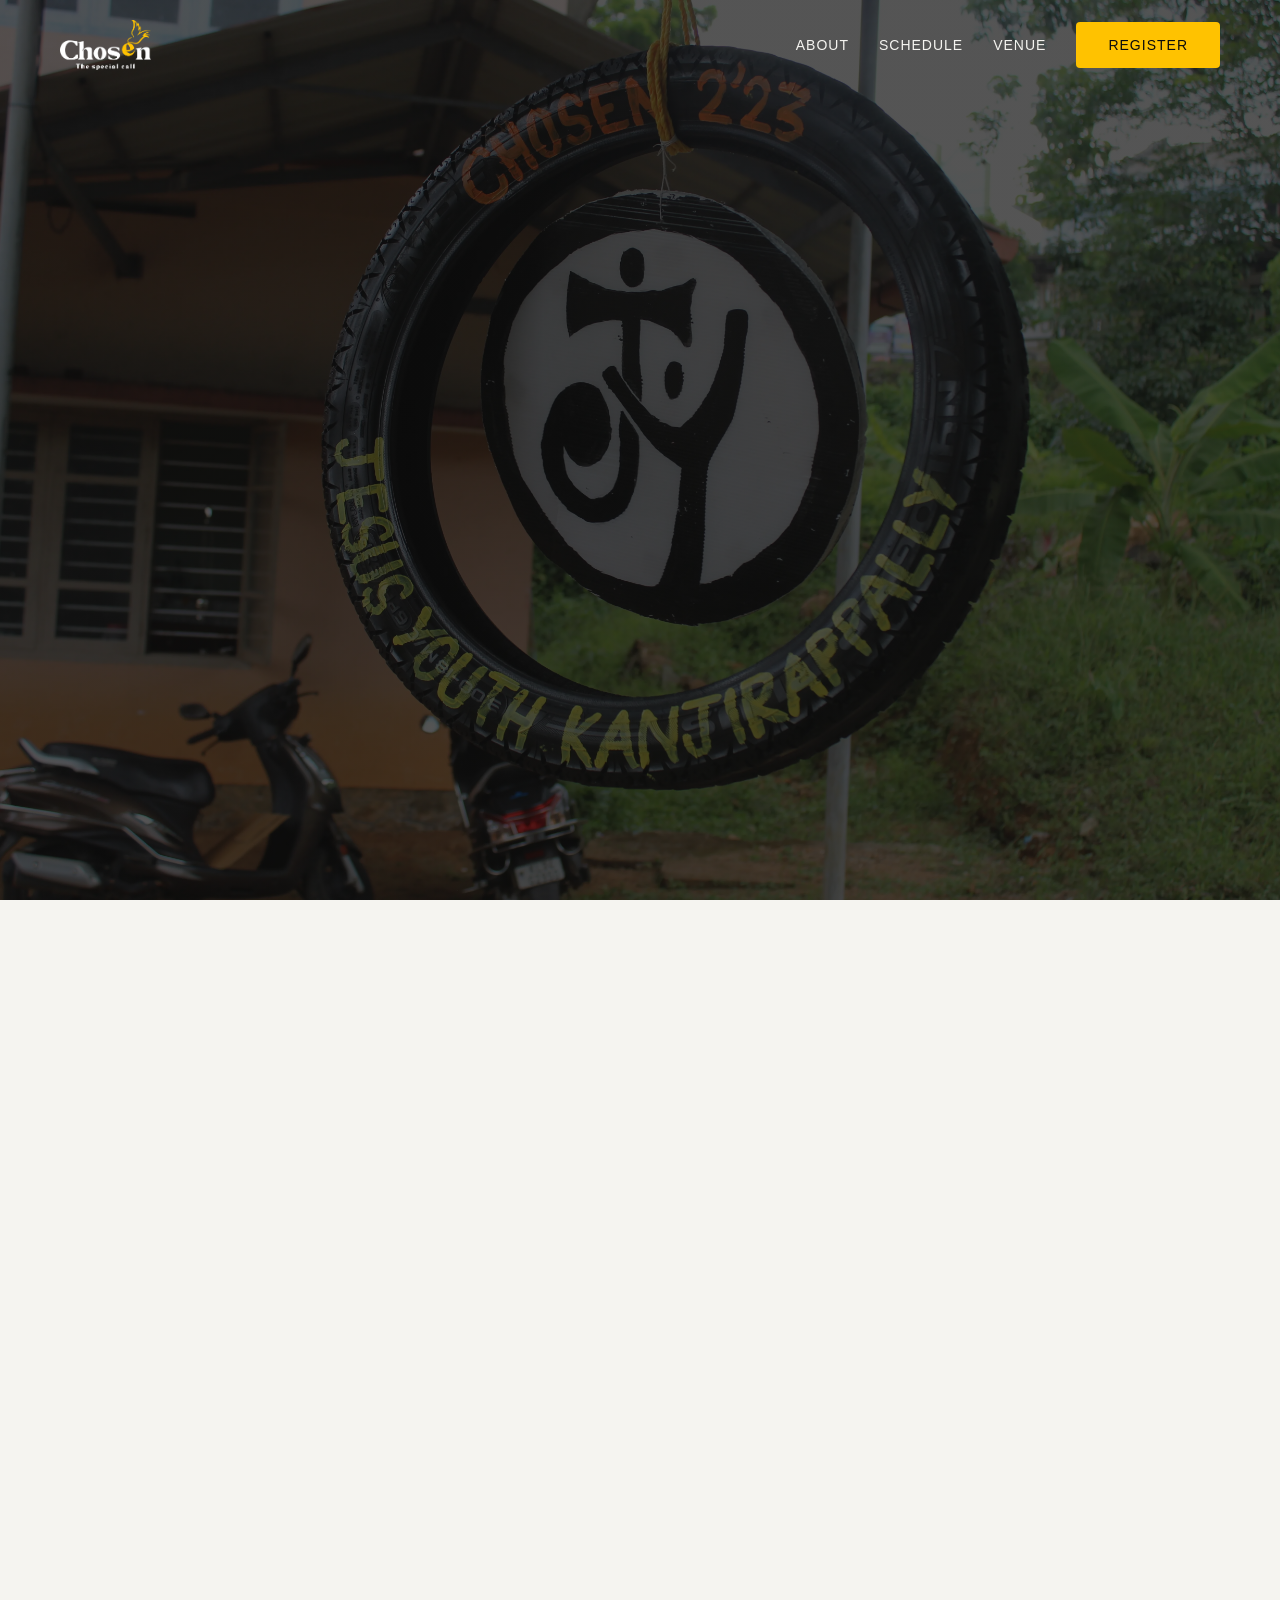
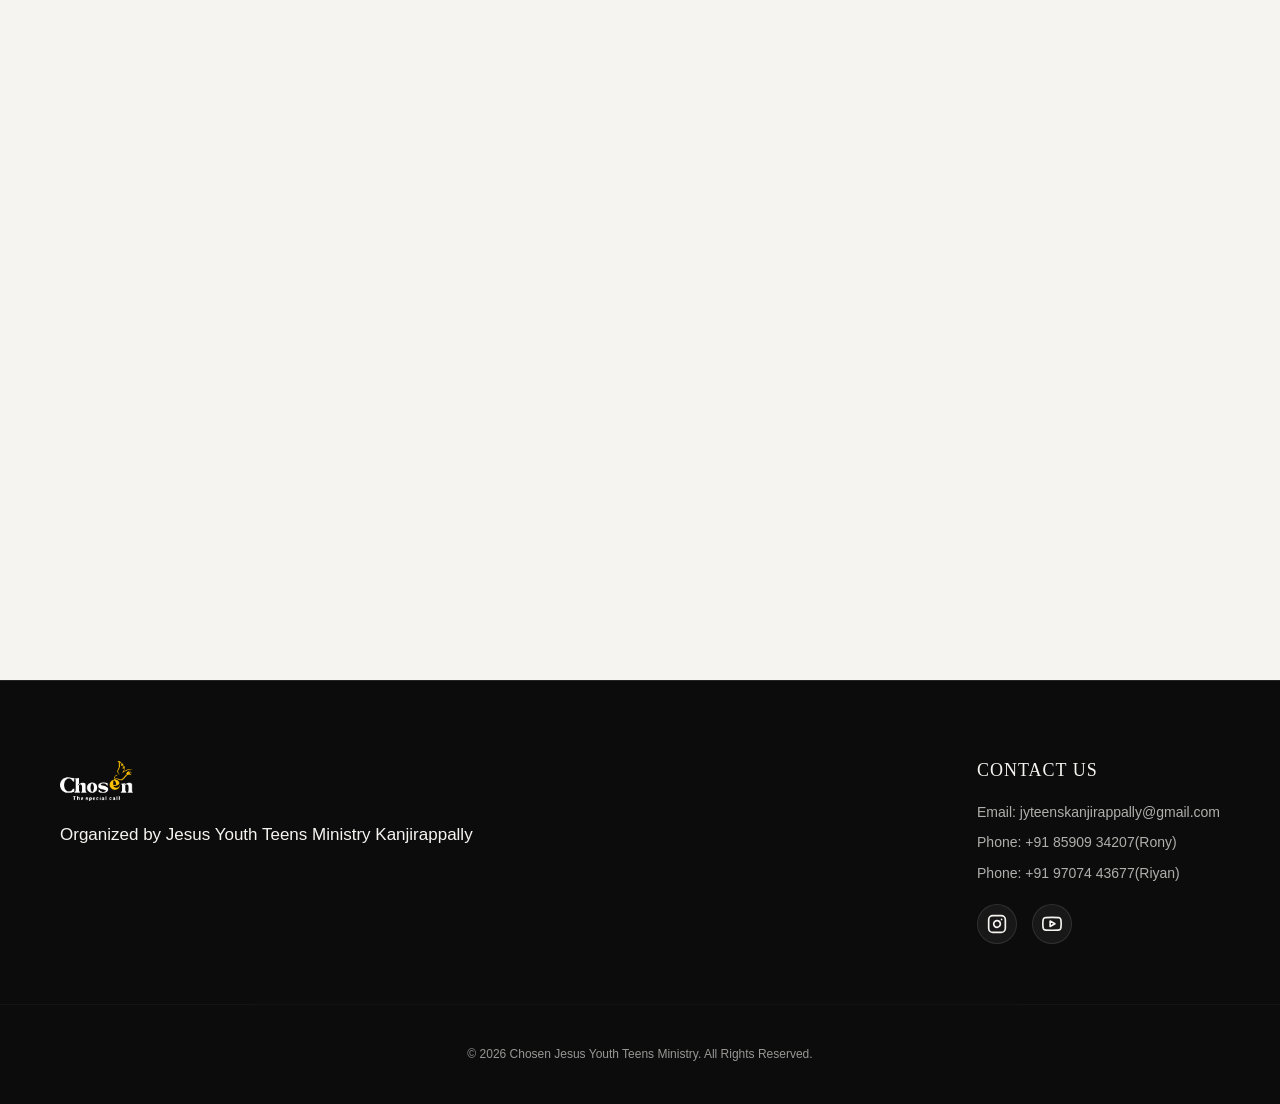
==== commit 87b97150: "updation" ====
--- a/index.html
+++ b/index.html
@@ -306,17 +306,9 @@
     <!-- Registration Section -->
     <section id="register" class="dark-bg reveal">
         <div class="registration-container">
-            <h2 class="center-text">Registrations Closed</h2>
-            <p class="center-text gold-text" style="font-size: 1.2rem; margin-bottom: 2rem;">
-                For enquiries or further registrations, please contact:<br>
-                <span style="display: flex; gap: 20px; justify-content: center; margin-top: 15px; flex-wrap: wrap;">
-                    <a href="tel:+919707443677" style="color: var(--gold-accent); text-decoration: none; font-weight: bold; font-size: 1.5rem; display: inline-block;">📞 Riyan: +91 97074 43677</a>
-                    <a href="tel:+918590934207" style="color: var(--gold-accent); text-decoration: none; font-weight: bold; font-size: 1.5rem; display: inline-block;">📞 Rony: +91 85909 34207</a>
-                </span>
-            </p>
-            
-            <!-- Registration Form (Hidden) -->
-            <div class="form-wrapper" style="display: none;">
+            <h2 class="center-text">Register Now</h2>
+            <p class="center-text gold-text">Limited Seats Available!</p>
+            <div class="form-wrapper">
                 <form id="registration-form" class="registration-form">
                     <div class="form-grid">
                         <!-- Full Name -->
